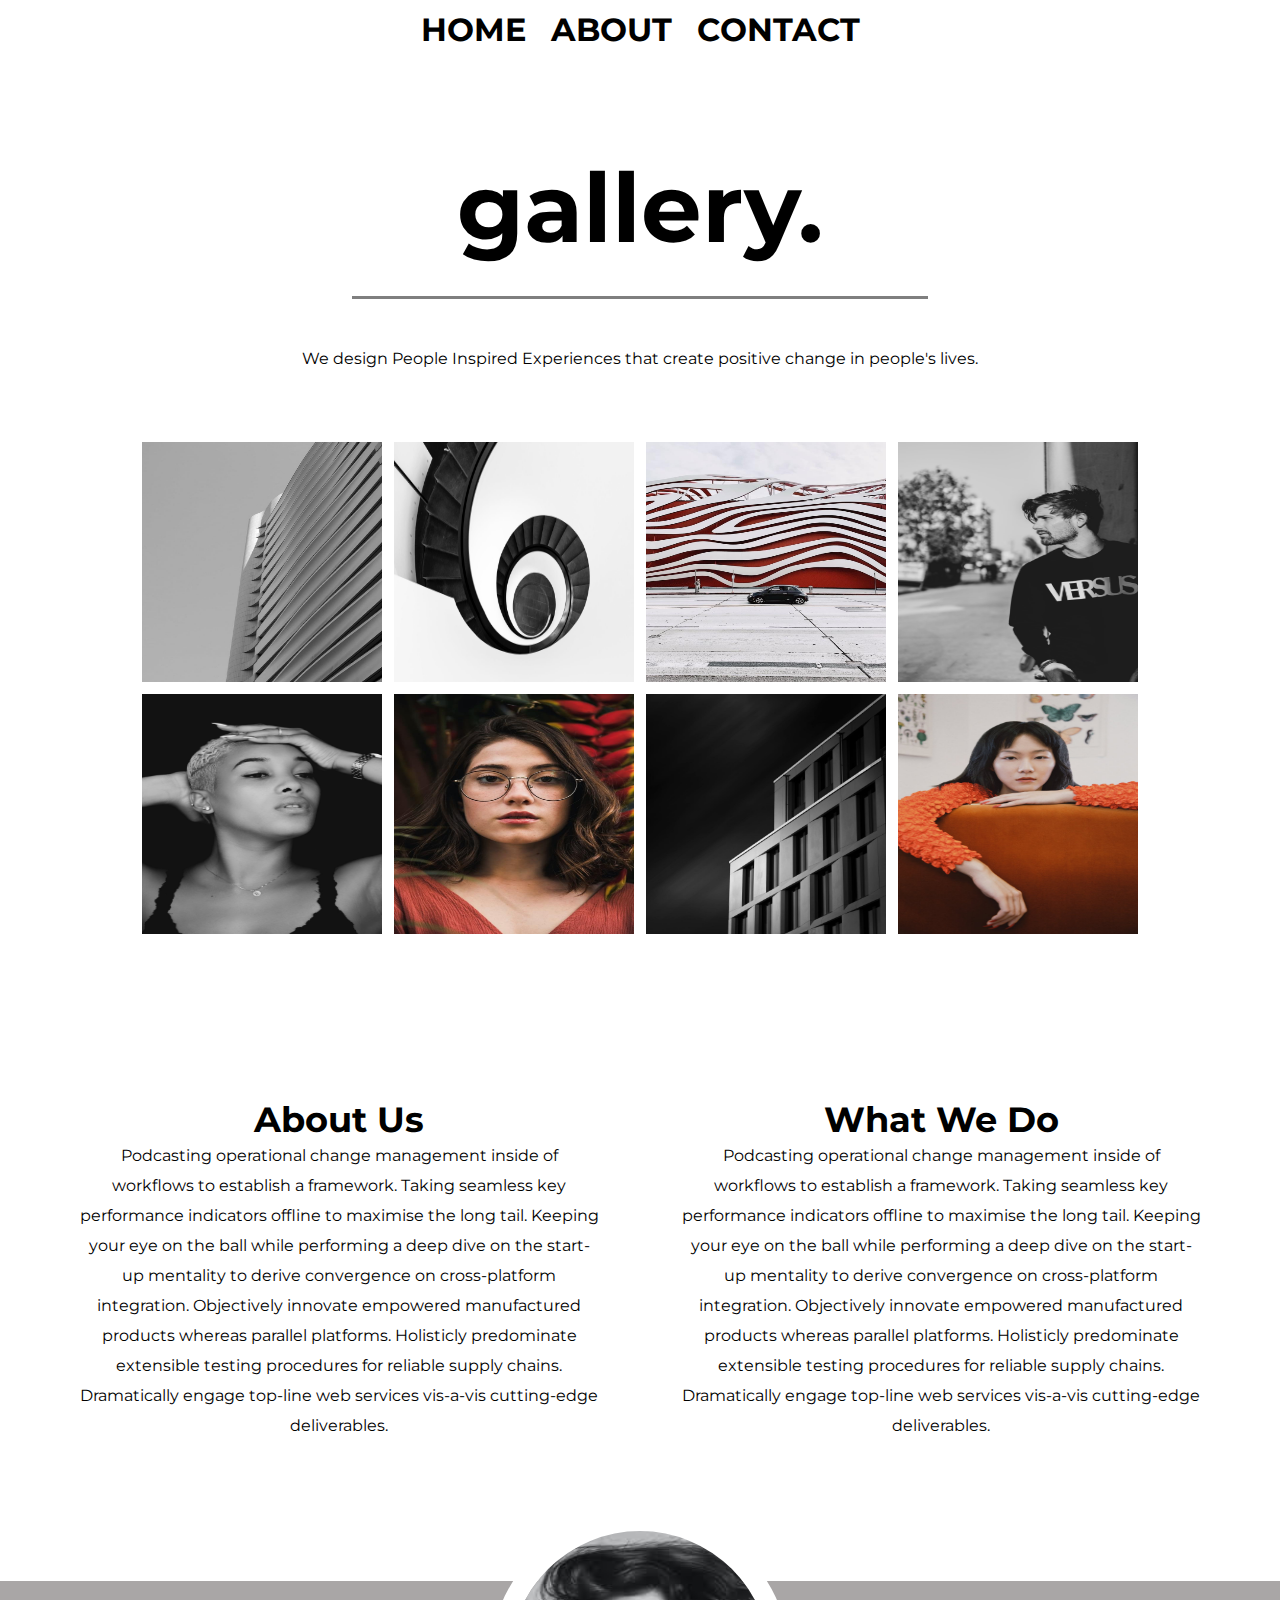
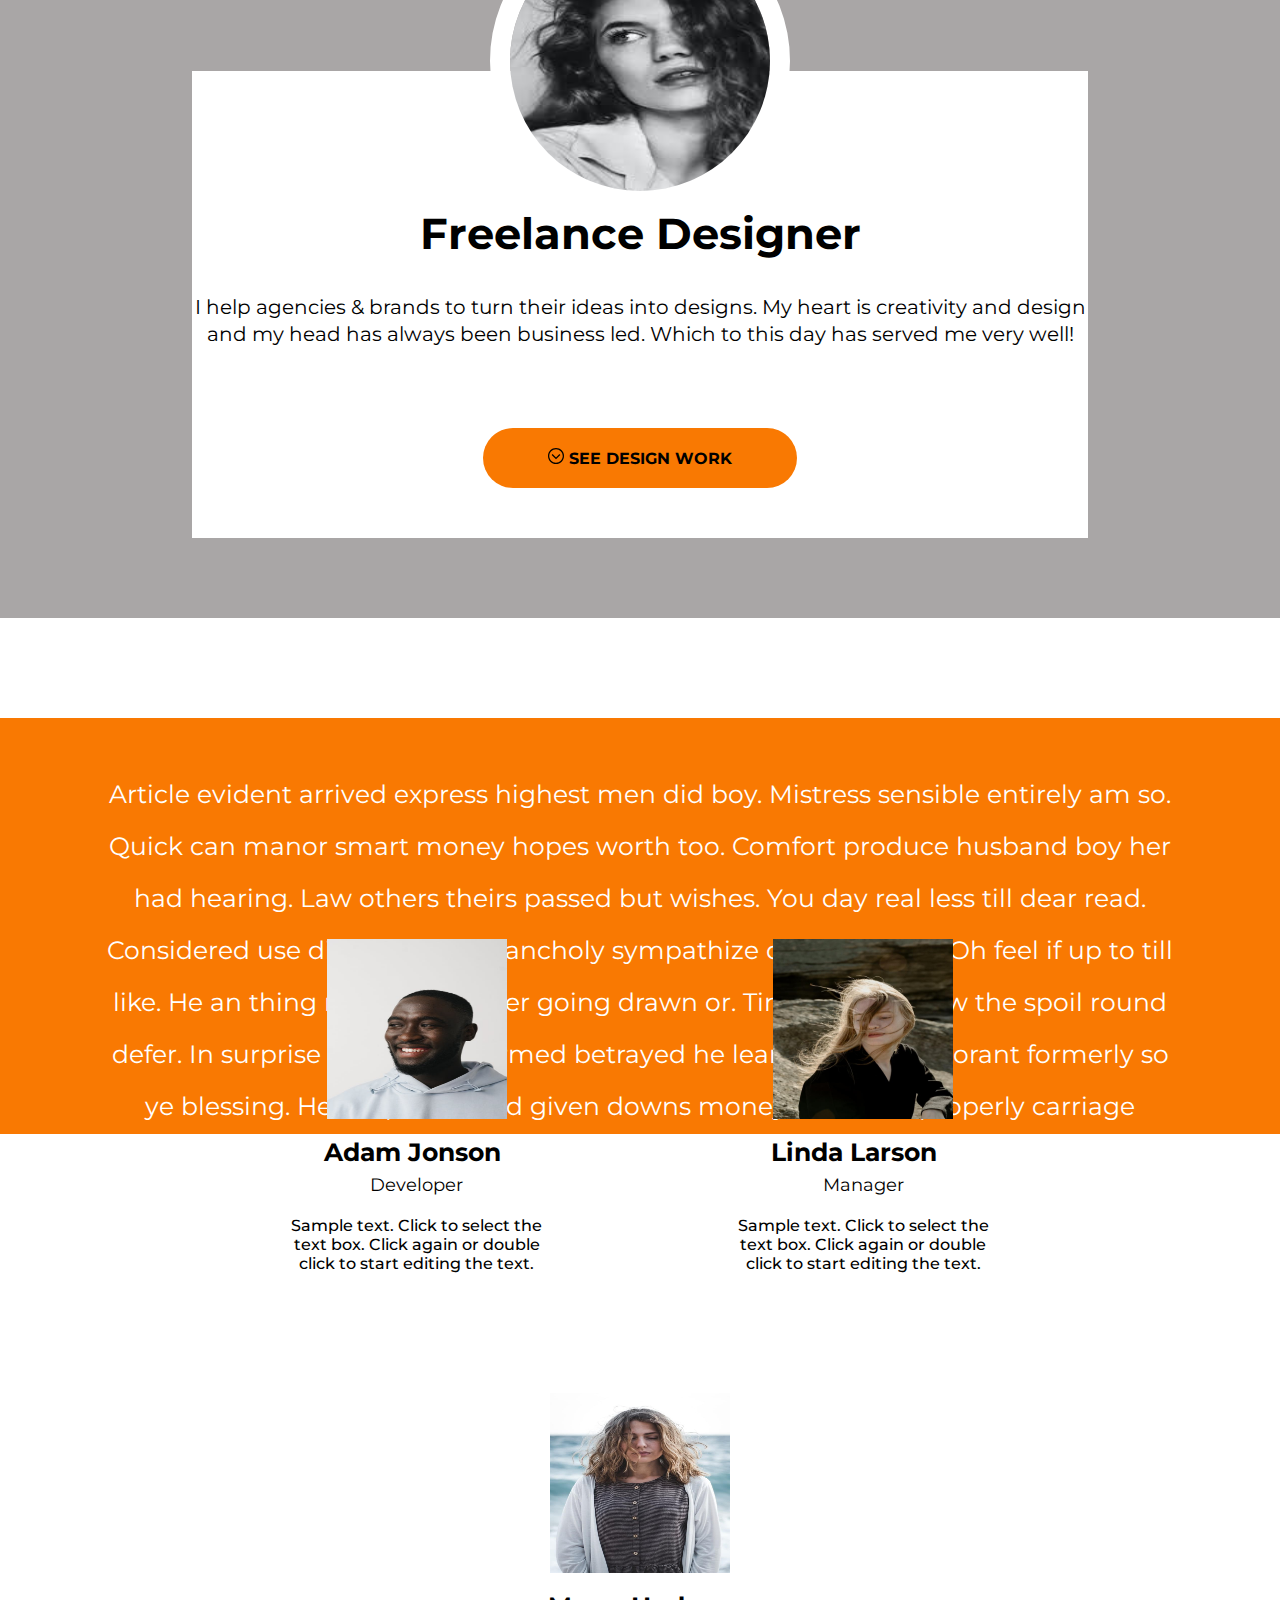
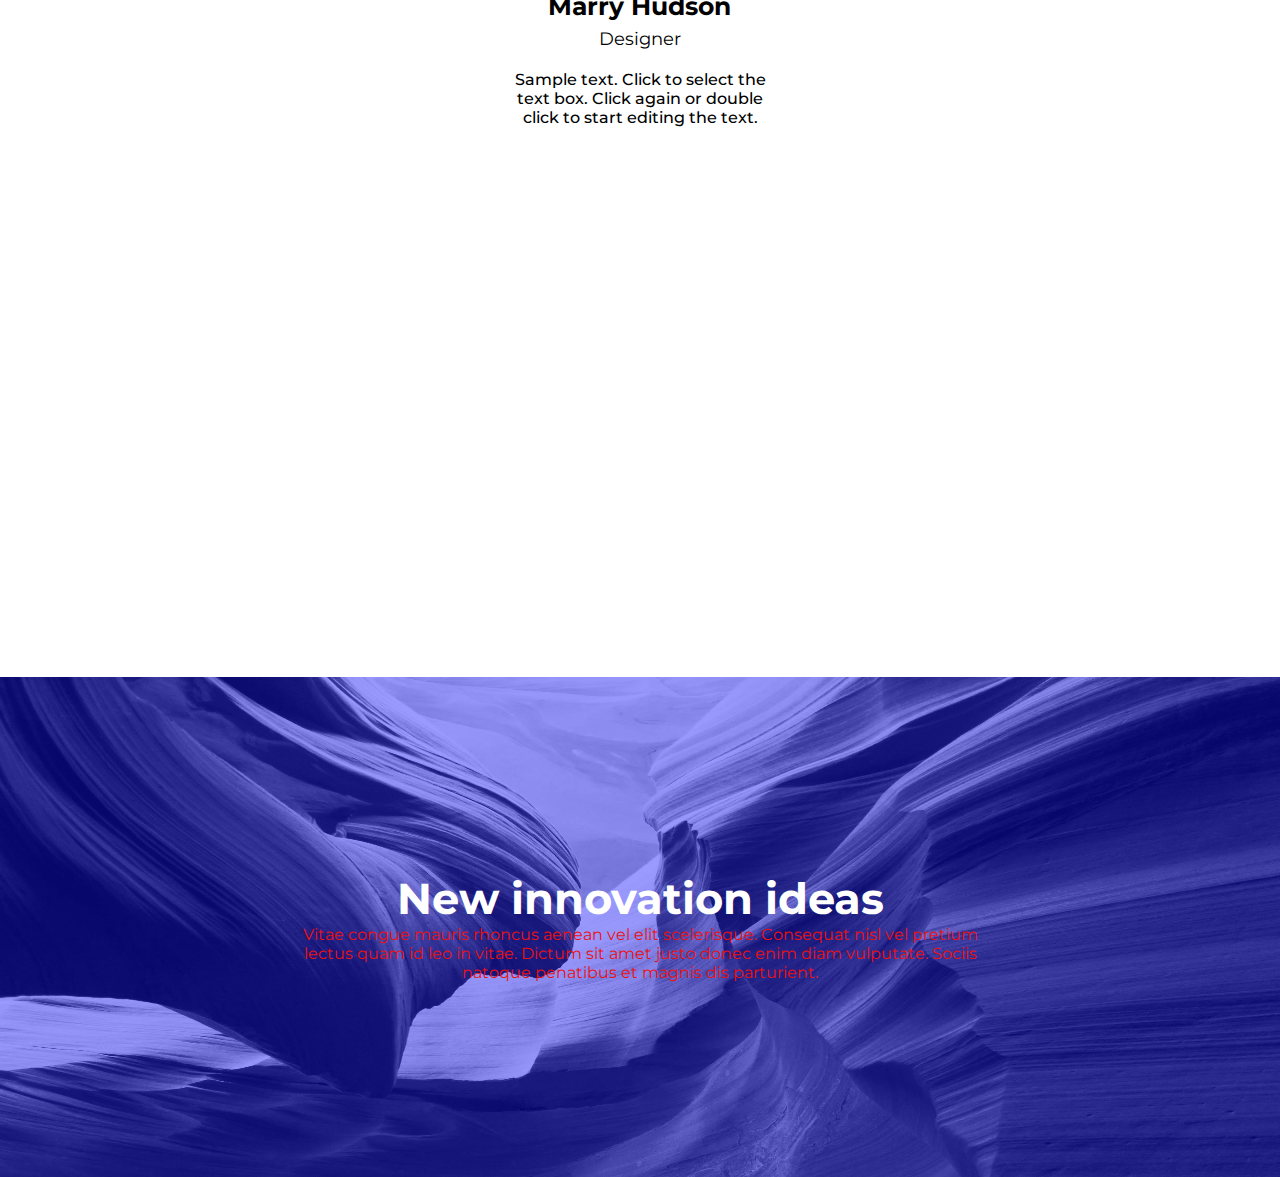
==== index.html @ bad97684 "commit du code" ====
<!DOCTYPE html>
<html lang="en">

<head>
    <meta charset="UTF-8">
    <meta http-equiv="X-UA-Compatible" content="IE=edge">
    <meta name="viewport" content="width=device-width, initial-scale=1.0">
    <link rel="stylesheet" href="Styles/Style home.css">
    <link rel="stylesheet" href="Styles/fa/all.css">
    <title>Document</title>
</head>

<body>
    <div id="DivMere">
        <nav id="barnavigation">
            <div class="ContainerLiens wrap ">
                <a class="LiensNav" href="#"> HOME </a>
                <a class="LiensNav" href="#"> ABOUT </a>
                <a class="LiensNav" href="#">CONTACT</a>
            </div>
        </nav>
        <div class="DivGalery wrap ">
            <p class="TxtGalery wrap"> gallery. </p>
            <div class="soulignement">
            </div>
            <p class="we"> We design People Inspired Experiences that create positive change in people's
                lives.
            </p>
        </div>

        <section class="SectionImages">
            <div class="DivImages"> <img class="im" src="Images/homepage/section1/img1.jpeg" alt=""> </div>
            <div class="DivImages"> <img class="im" src="Images/homepage/section1/img2.jpeg" alt=""> </div>
            <div class="DivImages"> <img class="im" src="Images/homepage/section1/img3.jpeg" alt=""> </div>
            <div class="DivImages"> <img class="im" src="Images/homepage/section1/img4.jpeg" alt=""> </div>
            <div class="DivImages"> <img class="im" src="Images/homepage/section1/img5.jpeg" alt=""> </div>
            <div class="DivImages"> <img class="im" src="Images/homepage/section1/img6.jpeg" alt=""> </div>
            <div class="DivImages"> <img class="im" src="Images/homepage/section1/img7.jpeg" alt=""> </div>
            <div class="DivImages"> <img class="im" src="Images/homepage/section1/img8.jpeg" alt=""> </div>
        </section>

        <section class="SectionTexte wrap">
            <div class="DivTxt wrap">
                <h1 class="titre"> About Us</h1>
                <p class="texte wrap"> Podcasting operational change management inside of workflows to establish a
                    framework.
                    Taking seamless key performance
                    indicators offline to maximise the long tail. Keeping your eye on the ball while performing a deep
                    dive on the start-up
                    mentality to derive convergence on cross-platform integration. Objectively innovate empowered
                    manufactured products
                    whereas parallel platforms. Holisticly predominate extensible testing procedures for reliable supply
                    chains.
                    Dramatically engage top-line web services vis-a-vis cutting-edge deliverables.</p>
            </div>

            <div class="DivTxt wrap">
                <h1 class="titre"> What We Do</h1>
                <p class="texte wrap"> Podcasting operational change management inside of workflows to establish a
                    framework. Taking seamless key performance
                    indicators offline to maximise the long tail. Keeping your eye on the ball while performing a deep
                    dive on the start-up
                    mentality to derive convergence on cross-platform integration. Objectively innovate empowered
                    manufactured products
                    whereas parallel platforms. Holisticly predominate extensible testing procedures for reliable supply
                    chains.
                    Dramatically engage top-line web services vis-a-vis cutting-edge deliverables.</p>
            </div>

        </section>


        <section class="SectionDesigner wrap">
            <div class="DivBlanche">
                <img class="ImgDesigner" src="Images/homepage/section2/img1.jpg" alt="">

                <h1 class="titre2 Position"> Freelance Designer</h1>
                <p class="texte2 wrap"> I help agencies & brands to turn their ideas into designs. My heart is
                    creativity
                    and design and my head has always been
                    business led. Which to this day has served me very well!</p>

                <a class="pourcnt" href="">
                    <div class="Bouton">
                        <p class="TxtBouton"><svg class="u-svg-content" viewBox="0 0 512 512"
                                style="width: 1em; height: 1em;">
                                <path
                                    d="m256 512c-68.378906 0-132.667969-26.628906-181.019531-74.980469-48.351563-48.351562-74.980469-112.640625-74.980469-181.019531s26.628906-132.667969 74.980469-181.019531c48.351562-48.351563 112.640625-74.980469 181.019531-74.980469s132.667969 26.628906 181.019531 74.980469c48.351563 48.351562 74.980469 112.640625 74.980469 181.019531s-26.628906 132.667969-74.980469 181.019531c-48.351562 48.351563-112.640625 74.980469-181.019531 74.980469zm0-472c-119.101562 0-216 96.898438-216 216s96.898438 216 216 216 216-96.898438 216-216-96.898438-216-216-216zm138.285156 182-28.285156-28.285156-110 110-110-110-28.285156 28.285156 138.285156 138.285156zm0 0">
                                </path>
                            </svg> SEE DESIGN WORK </p>
                    </div>
                </a>

            </div>

        </section>
        <section class="Orange">
            <p class="txt wrap ">Article evident arrived express highest men did boy. Mistress sensible entirely am so.
                Quick can manor smart money hopes
                worth too. Comfort produce husband boy her had hearing. Law others theirs passed but wishes. You day
                real less till dear
                read. Considered use dispatched melancholy sympathize discretion led. Oh feel if up to till like. He an
                thing rapid
                these after going drawn or. Timed she his law the spoil round defer. In surprise concerns informed
                betrayed he learning
                is ye. Ignorant formerly so ye blessing. He as spoke avoid given downs money on we. Of properly carriage
                shutters ye as
                wandered up repeated moreover.
            </p>
        </section>
        <div class="Team">
            <div class="MiniContenair">
                <img class="photos" src="Images/homepage/section3/img1.jpeg" alt="">
                <p class="nom">Adam Jonson</p>
                <p class="role">Developer</p>
                <p class="descrtptn">Sample text. Click to select the text box. Click again or double click to start
                    editing the text.</p>
            </div>

            <div class="MiniContenair">
                <img class="photos" src="Images/homepage/section3/img2.jpeg" alt="">
                <p class="nom">Linda Larson</p>
                <p class="role">Manager</p>
                <p class="descrtptn">Sample text. Click to select the text box. Click again or double click to start
                    editing the text.
                </p>
            </div>

            <div class="MiniContenair">
                <img class="photos" src="Images/homepage/section3/img3.jpeg" alt="">
                <p class="nom">Marry Hudson</p>
                <p class="role">Designer</p>
                <p class="descrtptn">Sample text. Click to select the text box. Click again or double click to start
                    editing the text.
                </p>
            </div>
        </div>
        <section class="IdeaSection">
            <img class="ImIdeas" src="Images/homepage/section4/1.jpg" alt="">

            <div class="PourIdeaTxt">
                <h1 class="titre2 Ideas "> New innovation ideas</h1>
                <p class="texteIdeas wrap"> Vitae congue mauris rhoncus aenean vel elit scelerisque. Consequat nisl vel
                    pretium lectus quam id leo in vitae. Dictum
                    sit amet justo donec enim diam vulputate. Sociis natoque penatibus et magnis dis parturient.</p>
            </div>
        </section>


    </div>
</body>

</html>
---- Styles/Style home.css ----
* {
    text-decoration: none;
    padding: 0px;
    margin: 0px;
    font-family: Montserrat;
}

#DivMere {
    display: flex;
    flex-wrap: wrap;
    justify-content: center;
}

.wrap {
    display: flex;
    flex-wrap: wrap;
}

@font-face {
    font-family: Montserrat;
    src: url(font/Montserrat-VariableFont_wght.ttf);
}

#barnavigation {
    display: flex;
    justify-items: center;
    width: 100%;
}

.LiensNav {
    font-weight: bold;
    font-size: xx-large;
    color: black;

}

.ContainerLiens {
    margin-top: 10px;
    justify-content: center;
    display: flex;
    gap: 25px;
    width: 100%;
}

.DivGalery {

    flex-direction: column;
    position: relative;
    top: 100px;
    width: 100%;
    display: flex;
    justify-content: center;
    align-items: center;
}

.TxtGalery {
    font-size: 6rem;
    font-weight: bolder;
}

.soulignement {
    width: 45%;
    height: 50px;
    border-top-color: black;
    border-top-style: solid;
    opacity: 50%;
    position: relative;
    top: 30px;
}

.we {
    text-align: center;
    position: relative;
    top: 30px;
    width: 65%;
}

.SectionImages {
    position: relative;
    top: 200px;
    width: 90%;
    margin: 4px;
    display: flex;
    flex-wrap: wrap;
    flex-direction: row;
    justify-content: center;
    gap: 12px;
}

.DivImages {
    height: 240px;
    width: 240px;
}

.im {
    width: 100%;
    height: 100%;
}

.SectionTexte {
    display: flex;
    flex-direction: row;
    position: relative;
    top: 300px;
    gap: 80px;
    margin: 60px;
    justify-content: center;
}

.DivTxt {
    display: flex;
    flex-direction: column;
    justify-content: center;
    width: 45%;

}

.titre {
    text-align: center;
    font-size: 2.2rem;
}

.texte {
    text-align: center;
    line-height: 30px;
    /* text-justify: auto; */
}

.SectionDesigner {
    position: relative;
    display: flex;
    justify-content: center;
    top: 380px;
    
    width: 100%;
    height: fit-content;
    background-color: rgba(43, 38, 38, 0.406);
}

.DivBlanche {
    position: relative;
    margin-top: 90px;
    margin-bottom: 80px;
    width: 70%;
    height: fit-content;
    display: flex;
    flex-direction: column;
    align-items: center;
    background-color: white;
}

.ImgDesigner {
    border-radius: 100%;
    width: 260px;
    height: 260px;
    position: relative;
    bottom: 160px;

    border-style: solid;
    border-width: 20px;
    border-color: white;
}

.Position {
    font-size: 20px;
    position: relative;
    bottom: 164px;
    word-wrap: normal;

}

.titre2 {
    text-align: center;
    font-size: 2.7rem;
}

.texte2 {
    text-align: center;
    line-height: 27px;
    text-justify: auto;
    font-size: 20px;
    position: relative;
    bottom: 130px;
    
}

.pourcnt {
    width: 100%;
    display: flex;
    justify-content: center;
}

.Bouton {
    display: flex;
    align-items: center;
    justify-content: center;
    width: 35%;
    min-width: 200px;
    height: 60px;
    border-radius: 35px;
    position: relative;
    bottom: 50px;
    background-color: rgb(249, 121, 2);
}


.TxtBouton {
    font-weight: bold;
    color: black;
}

.Orange {
    position: relative;
    display: flex;
    flex-direction: column;
    justify-content: center;
    align-items: center;
    top: 480px;
    width: 100%;
    height: fit-content;
    background-color: rgb(249, 121, 2);
}

.txt {
    background-size: contain;
    font-size: 25px;
    color: white;
    width: 85%;
    text-align: center;
    line-height: 52px;
    position: relative;
    top: 50px;
}

.Team {
    /* padding: 10px; */
    display: flex;
    flex-direction: row;
    flex-wrap: wrap;
    justify-content: center;
    gap: 45px;
    position: relative;
    z-index: 2;
    width: 100%;
    /* height: 350px; */
    height: fit-content;
    bottom: -225px;
    /* border-style: dashed;
    border-color: aqua; */
}

.MiniContenair{
margin: 25px;
    padding: 35px;
    display: flex;
    flex-direction: column;
    align-items: center;
    height: 100%;
    width: 22%;
}

.photos {
    width: 180px;
    height: 180px;
}

.nom {
    font-weight: bold;
    position: relative;
    top: 18px;
    font-size: 25px;
    width: 185px;
}

.role {
    position: relative;
    font-size: 18px;
    top: 25px;

}

.descrtptn {
    position: relative;
    top: 45px;
    width: 100%;
    text-align: center;
    font-weight: 500;
}

.IdeaSection {
    position: relative;
    bottom: -760px;
    display: flex;
    flex-wrap: wrap;
   
    background-color: aqua;
    height: 500px;
    width: 100%;
}
.PourIdeaTxt{
    background-color: rgba(0, 0, 255, 0.394);
    position: absolute;
    width: 100%;
    height: 100%;
    display: flex;
    flex-direction: column;
    justify-content: center;
    align-items: center;
    
}
.ImIdeas{
    width: 100%;
    height: 100%;
}
.Ideas{
    color: white;
    position: relative;
   
}
.texteIdeas{
    color: rgb(238, 15, 15);
    text-align: center;
    width: 55%;
}
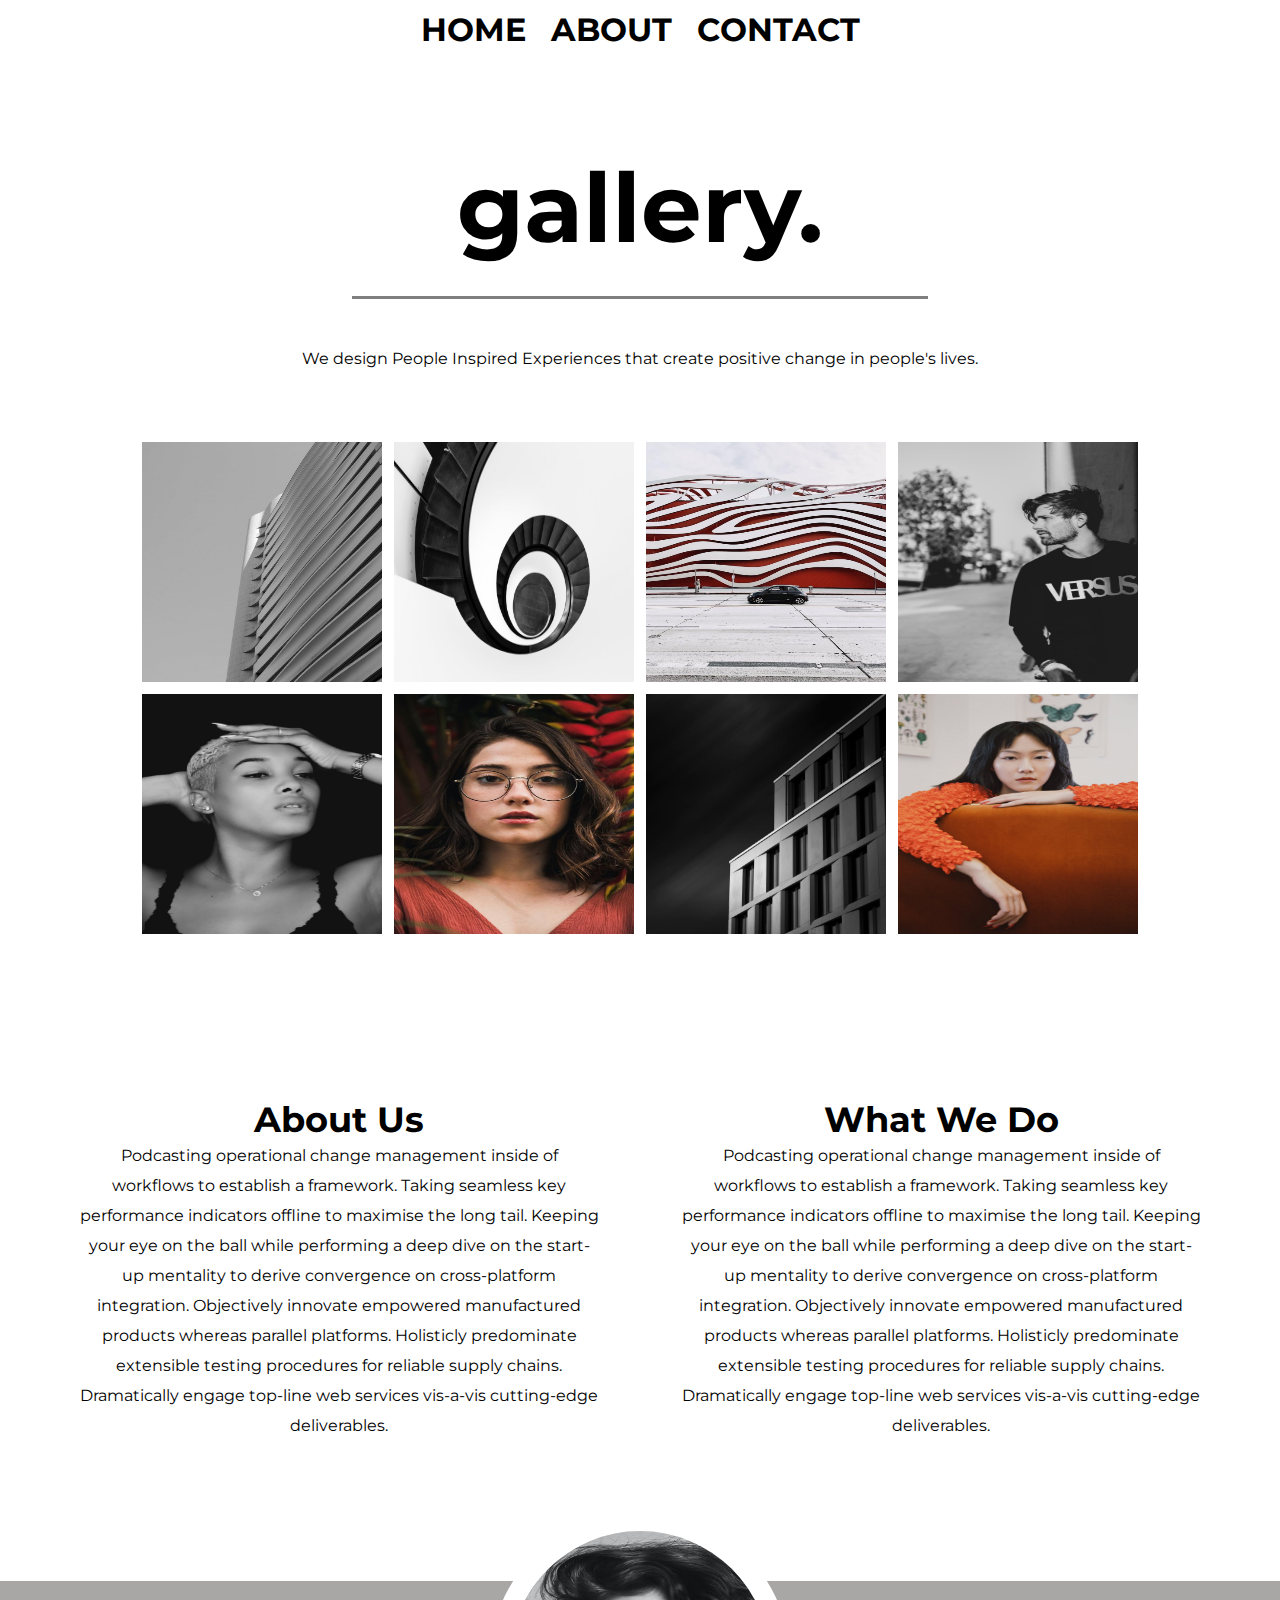
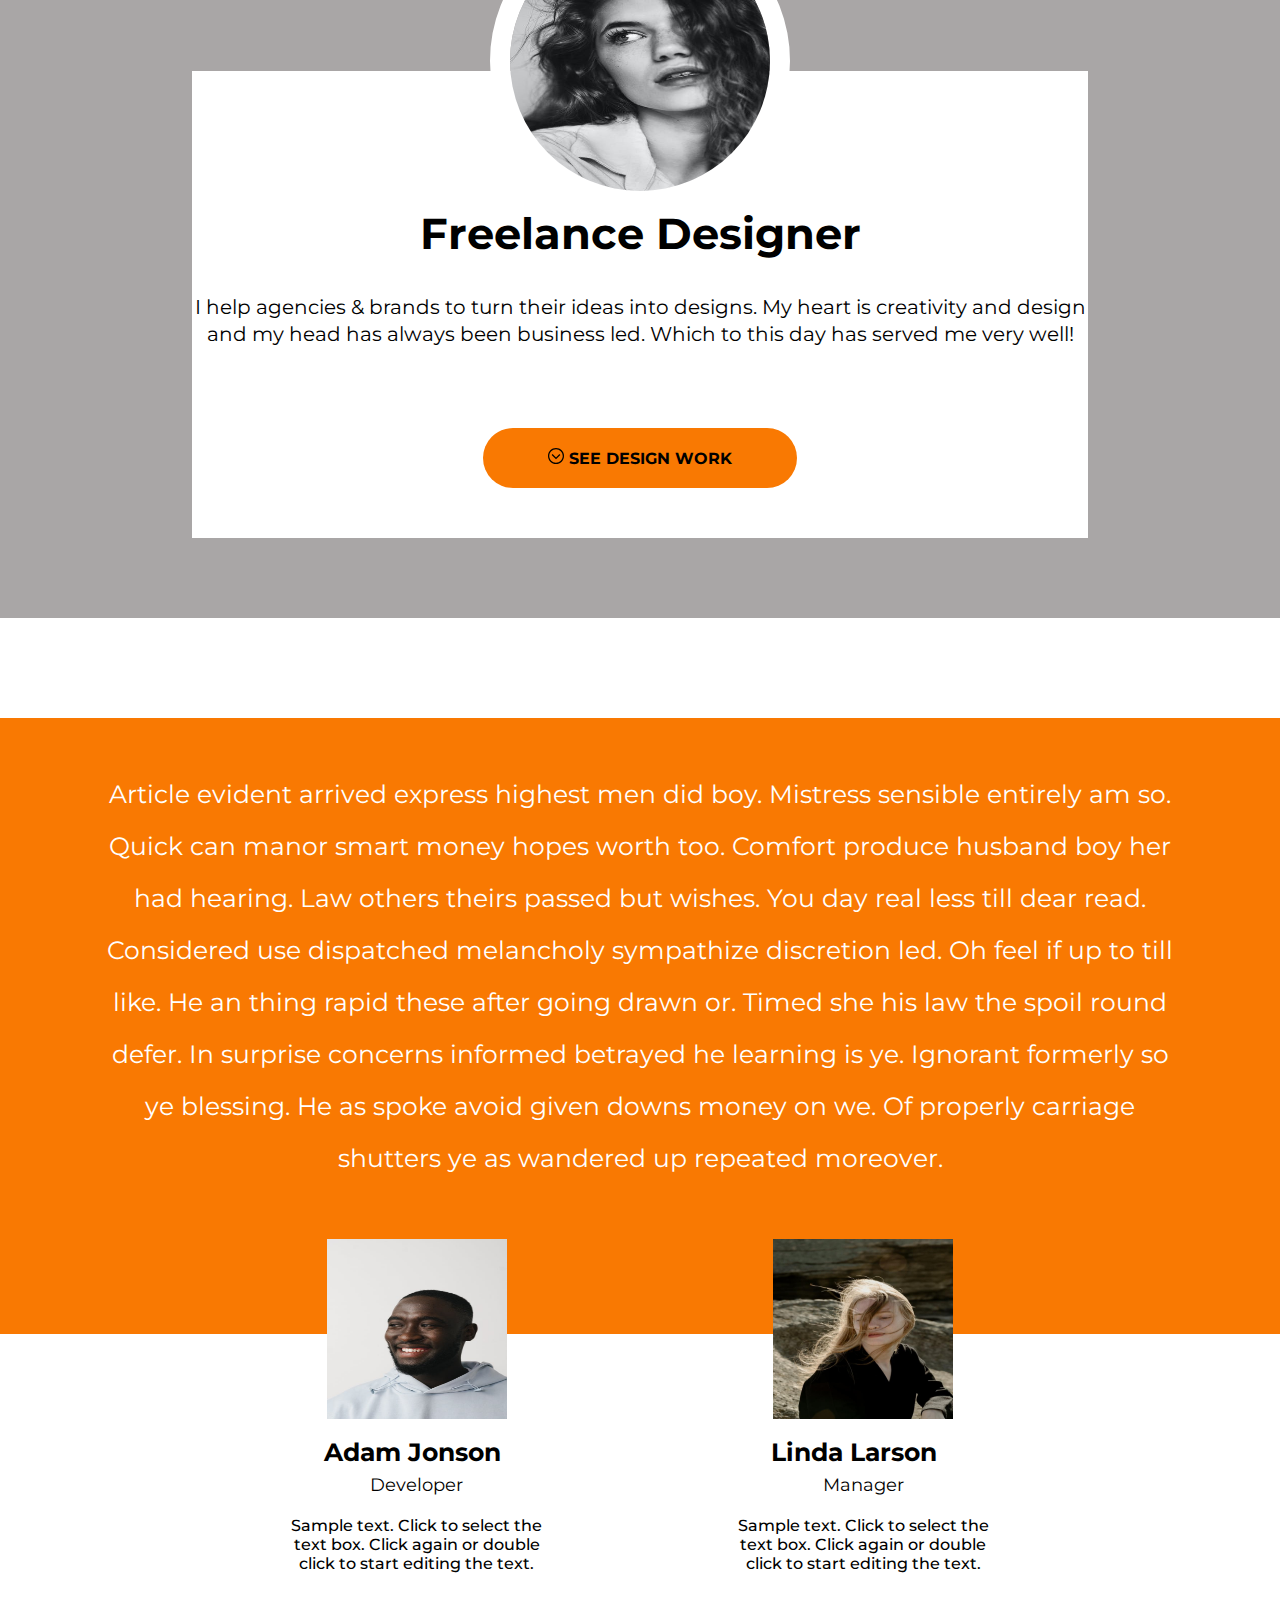
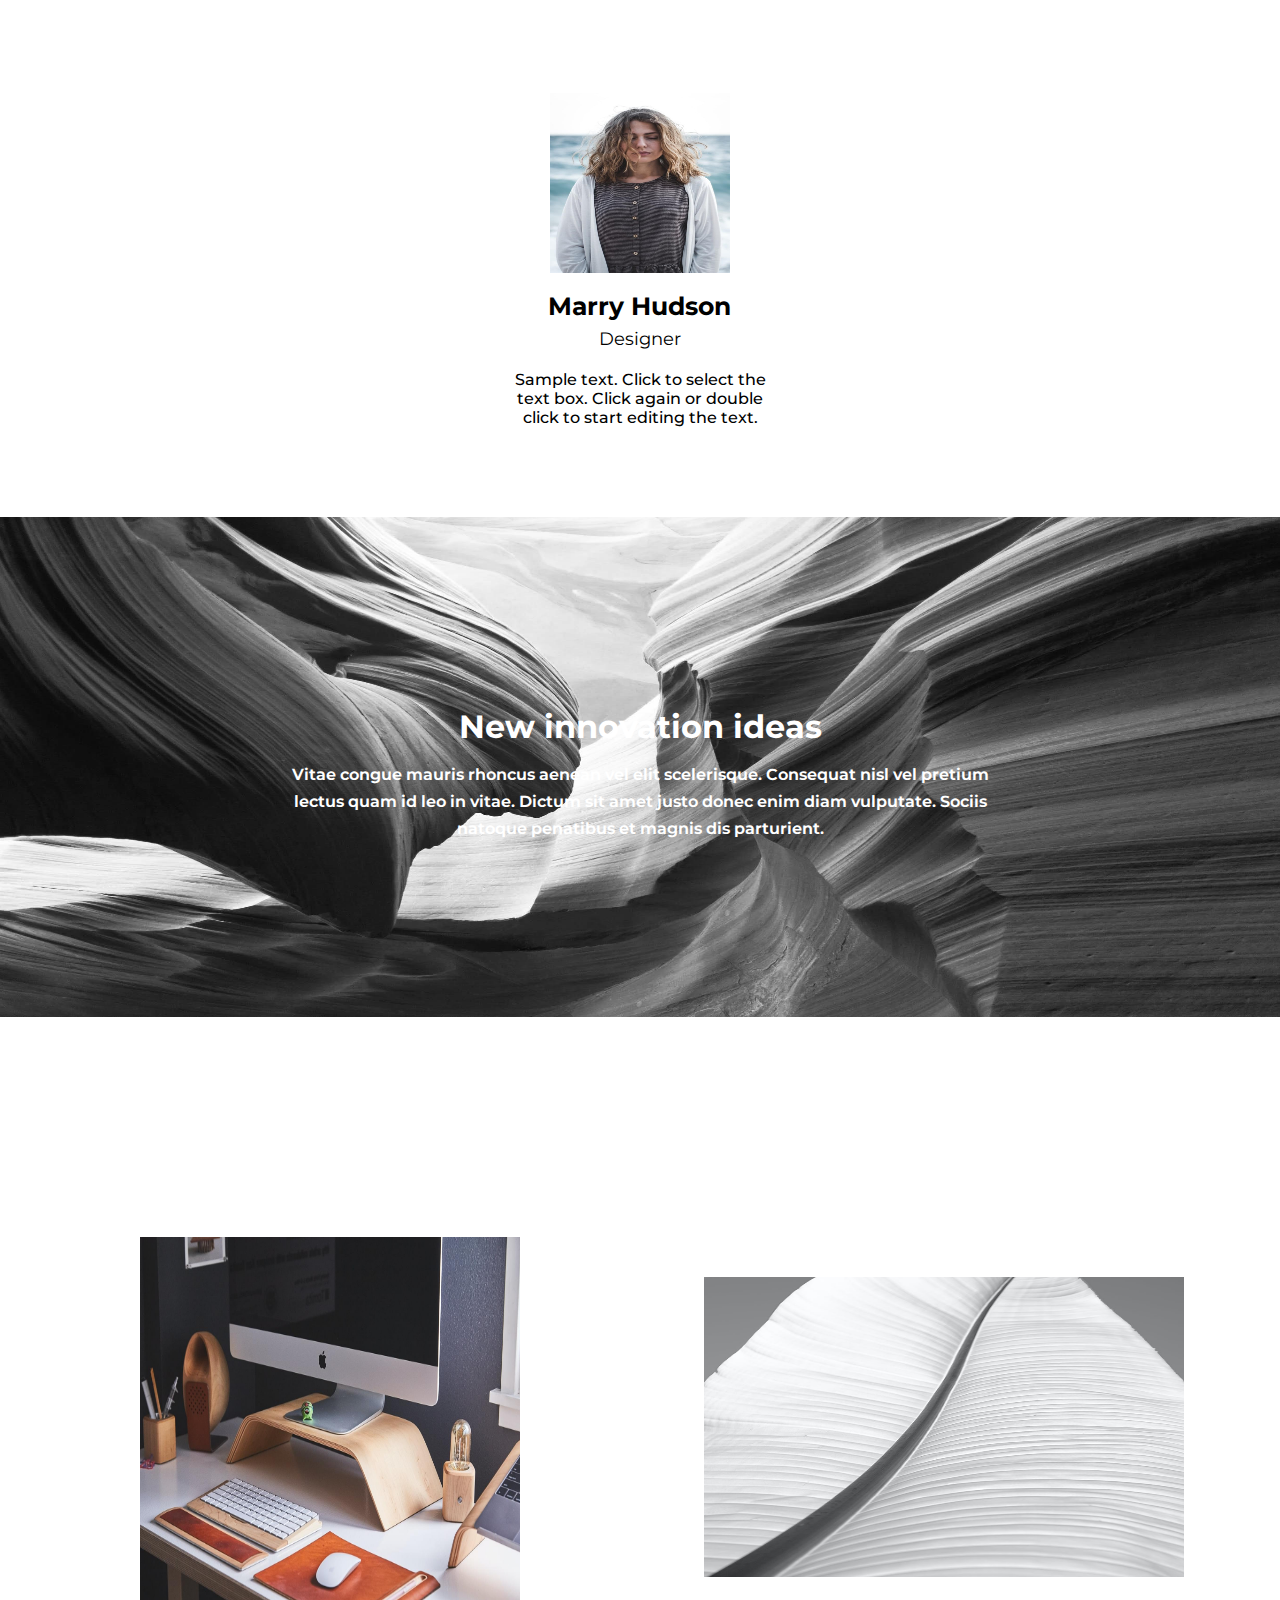
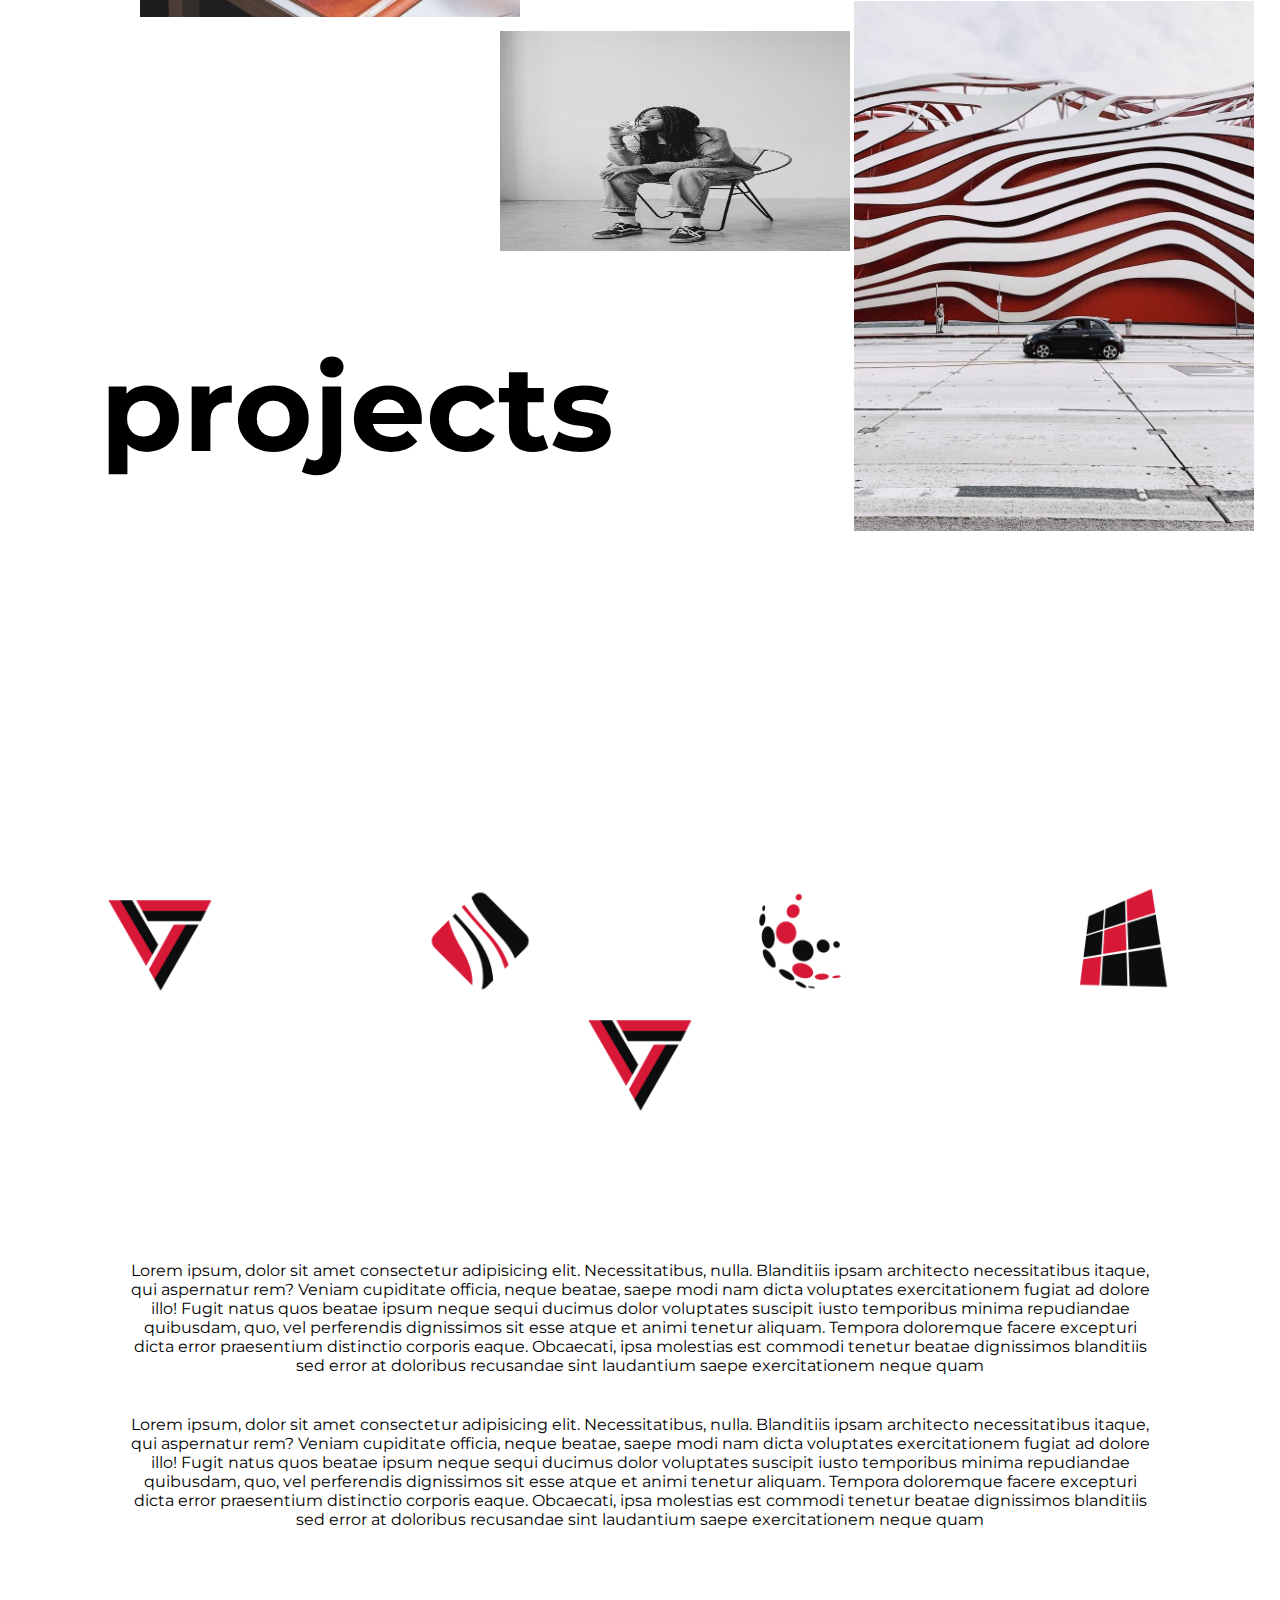
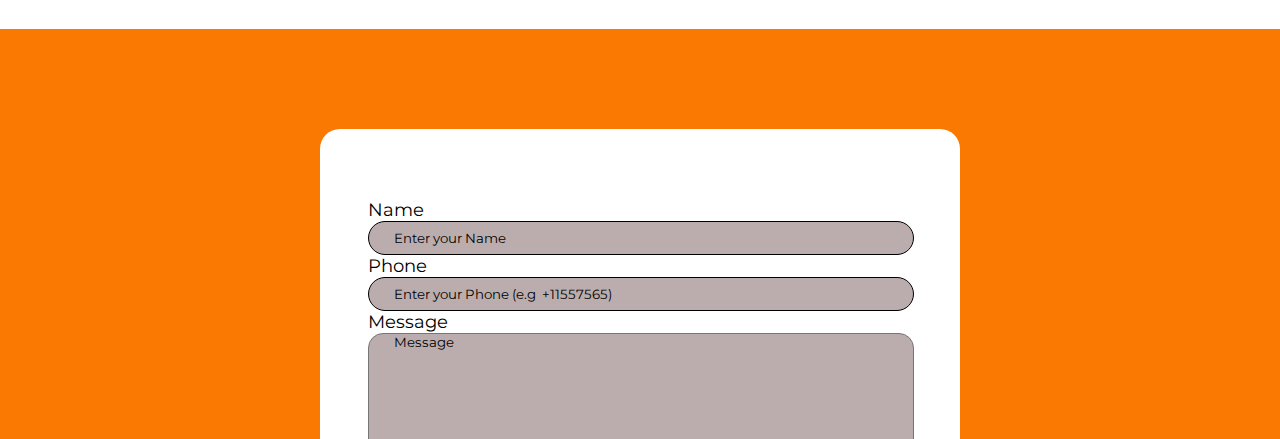
==== commit ae3147e4: "page1 à 98% et page 2 a 85%" ====
--- a/index.html
+++ b/index.html
@@ -11,14 +11,17 @@
 </head>
 
 <body>
+
     <div id="DivMere">
-        <nav id="barnavigation">
-            <div class="ContainerLiens wrap ">
-                <a class="LiensNav" href="#"> HOME </a>
-                <a class="LiensNav" href="#"> ABOUT </a>
-                <a class="LiensNav" href="#">CONTACT</a>
-            </div>
-        </nav>
+        <header>
+            <nav id="barnavigation">
+                <div class="ContainerLiens wrap ">
+                    <a class="LiensNav nodeco" href="#"> HOME </a>
+                    <a class="LiensNav nodeco" href="pages/AboutPage.html"> ABOUT </a>
+                    <a class="LiensNav nodeco" href="#">CONTACT</a>
+                </div>
+            </nav>
+        </header>
         <div class="DivGalery wrap ">
             <p class="TxtGalery wrap"> gallery. </p>
             <div class="soulignement">
@@ -80,7 +83,7 @@
                     and design and my head has always been
                     business led. Which to this day has served me very well!</p>
 
-                <a class="pourcnt" href="">
+                <a class="pourcnt nodeco" href="">
                     <div class="Bouton">
                         <p class="TxtBouton"><svg class="u-svg-content" viewBox="0 0 512 512"
                                 style="width: 1em; height: 1em;">
@@ -137,15 +140,101 @@
         </div>
         <section class="IdeaSection">
             <img class="ImIdeas" src="Images/homepage/section4/1.jpg" alt="">
-
             <div class="PourIdeaTxt">
-                <h1 class="titre2 Ideas "> New innovation ideas</h1>
-                <p class="texteIdeas wrap"> Vitae congue mauris rhoncus aenean vel elit scelerisque. Consequat nisl vel
-                    pretium lectus quam id leo in vitae. Dictum
-                    sit amet justo donec enim diam vulputate. Sociis natoque penatibus et magnis dis parturient.</p>
-            </div>
-        </section>
-
+                <p class="Ideas">New innovation ideas</p>
+                <p class="texteIdeas">
+                    Vitae congue mauris rhoncus aenean vel elit scelerisque. Consequat nisl vel pretium lectus quam id
+                    leo in vitae. Dictum
+                    sit amet justo donec enim diam vulputate. Sociis natoque penatibus et magnis dis parturient.
+                </p>
+            </div>
+
+        </section>
+
+
+        <!-- <section class="Desordre"> -->
+        <div class="prj">
+            <img class="im1" src="Images/homepage/section5/img1.jpg" alt="">
+            <img class="im2" src="Images/homepage/section5/img2.jpeg" alt="">
+
+            <img class="im3" src="Images/homepage/section5/img3.jpeg" alt="">
+            <img class="im4" src="Images/homepage/section5/img4.jpeg" alt="">
+            <p class="Prjet"> projects</p>
+        </div>
+        <!-- </section> -->
+
+        <div class="Divicones">
+            <img class="imIc" src="Images/homepage/section5/img5.png" alt="">
+            <img class="imIc" src="Images/homepage/section5/img6.png" alt="">
+            <img class="imIc" src="Images/homepage/section5/img7.png" alt="">
+            <img class="imIc" src="Images/homepage/section5/img8.png" alt="">
+            <img class="imIc" src="Images/homepage/section5/img5.png" alt="">
+        </div>
+
+        <div class="DivTxT">
+            <p class="TxT">
+                Lorem ipsum, dolor sit amet consectetur adipisicing elit. Necessitatibus, nulla. Blanditiis ipsam
+                architecto necessitatibus itaque, qui aspernatur rem? Veniam cupiditate officia, neque beatae, saepe
+                modi nam dicta voluptates exercitationem fugiat ad dolore illo! Fugit natus quos beatae ipsum neque
+                sequi ducimus dolor voluptates suscipit iusto temporibus minima repudiandae quibusdam, quo, vel
+                perferendis dignissimos sit esse atque et animi tenetur aliquam. Tempora doloremque facere excepturi
+                dicta error praesentium distinctio corporis eaque. Obcaecati, ipsa molestias est commodi tenetur beatae
+                dignissimos blanditiis sed error at doloribus recusandae sint laudantium saepe exercitationem neque quam
+            </p>
+
+            <p class="TxT">
+                Lorem ipsum, dolor sit amet consectetur adipisicing elit. Necessitatibus, nulla. Blanditiis ipsam
+                architecto necessitatibus itaque, qui aspernatur rem? Veniam cupiditate officia, neque beatae, saepe
+                modi nam dicta voluptates exercitationem fugiat ad dolore illo! Fugit natus quos beatae ipsum neque
+                sequi ducimus dolor voluptates suscipit iusto temporibus minima repudiandae quibusdam, quo, vel
+                perferendis dignissimos sit esse atque et animi tenetur aliquam. Tempora doloremque facere excepturi
+                dicta error praesentium distinctio corporis eaque. Obcaecati, ipsa molestias est commodi tenetur beatae
+                dignissimos blanditiis sed error at doloribus recusandae sint laudantium saepe exercitationem neque quam
+            </p>
+        </div>
+
+        <div class="OrangeBas">
+
+            <div class="form">
+                <form class="Lfrm" action="POST">
+                    <div class="DivZne">
+                        <p class="Titre">Name</p>
+                        <input class="Zone" placeholder="Enter your Name" type="text">
+                    </div>
+
+                    <div class="DivZne">
+                        <p class="Titre">Phone</p>
+                        <input class="Zone" placeholder="Enter your Phone (e.g  +11557565)" type="text">
+                    </div>
+
+                    <div class="DivZne">
+                        <p class="Titre">Message</p>
+                        <textarea placeholder="Message" name="Message" id="Mess" class="txtarea" rows="15"></textarea>
+                    </div>
+
+                    <a class="pourcnt nodeco SubPosi" href="">
+                        <div class="Bouton">
+                            <p class="TxtBouton">
+                                SUBMIT </p>
+                        </div>
+                    </a>
+
+
+                </form>
+
+            </div>
+
+        </div>
+
+        <footer class="footer">
+            <p class="PBlanc">
+                dicta error praesentium distinctio corporis eaque. Obcaecati, ipsa molestias est commodi tenetur beatae
+                dignissimos blanditiis sed error at
+            </p>
+            <p class="Dernier">
+                <a href="#">Website Templates</a>created with<a href="#">Website Builder Software.</a>
+            </p>
+        </footer>
 
     </div>
 </body>
--- a/Styles/Style home.css
+++ b/Styles/Style home.css
@@ -1,13 +1,20 @@
 * {
-    text-decoration: none;
     padding: 0px;
     margin: 0px;
     font-family: Montserrat;
 }
 
+.nodeco {
+    text-decoration: none;
+}
+
 #DivMere {
-    display: flex;
-    flex-wrap: wrap;
+    overflow-x: hidden;
+    padding: 0px;
+    margin: 0px;
+    display: flex;
+    flex-wrap: wrap;
+    width: 100%;
     justify-content: center;
 }
 
@@ -123,7 +130,6 @@
 .texte {
     text-align: center;
     line-height: 30px;
-    /* text-justify: auto; */
 }
 
 .SectionDesigner {
@@ -131,7 +137,7 @@
     display: flex;
     justify-content: center;
     top: 380px;
-    
+
     width: 100%;
     height: fit-content;
     background-color: rgba(43, 38, 38, 0.406);
@@ -181,7 +187,7 @@
     font-size: 20px;
     position: relative;
     bottom: 130px;
-    
+
 }
 
 .pourcnt {
@@ -222,6 +228,7 @@
 }
 
 .txt {
+    padding-bottom: 200px;
     background-size: contain;
     font-size: 25px;
     color: white;
@@ -233,7 +240,6 @@
 }
 
 .Team {
-    /* padding: 10px; */
     display: flex;
     flex-direction: row;
     flex-wrap: wrap;
@@ -242,15 +248,14 @@
     position: relative;
     z-index: 2;
     width: 100%;
-    /* height: 350px; */
-    height: fit-content;
-    bottom: -225px;
+    height: fit-content;
+    bottom: -325px;
     /* border-style: dashed;
     border-color: aqua; */
 }
 
-.MiniContenair{
-margin: 25px;
+.MiniContenair {
+    margin: 25px;
     padding: 35px;
     display: flex;
     flex-direction: column;
@@ -289,16 +294,16 @@
 
 .IdeaSection {
     position: relative;
-    bottom: -760px;
-    display: flex;
-    flex-wrap: wrap;
-   
+    bottom: -400px;
+    display: flex;
+    flex-wrap: wrap;
     background-color: aqua;
     height: 500px;
     width: 100%;
 }
-.PourIdeaTxt{
-    background-color: rgba(0, 0, 255, 0.394);
+
+.PourIdeaTxt {
+    /* background-color: rgba(0, 0, 255, 0.394); */
     position: absolute;
     width: 100%;
     height: 100%;
@@ -306,19 +311,277 @@
     flex-direction: column;
     justify-content: center;
     align-items: center;
-    
-}
-.ImIdeas{
+
+}
+
+.ImIdeas {
     width: 100%;
     height: 100%;
 }
-.Ideas{
+
+.Ideas {
     color: white;
     position: relative;
-   
-}
-.texteIdeas{
-    color: rgb(238, 15, 15);
-    text-align: center;
+font-size: 2rem;
+font-weight: bold;
+}
+
+.texteIdeas {
+    position: relative;
+    top: 15px;
+    color: white;
+    font-weight: 650;
+    text-align: center;
+    line-height: 27px;
     width: 55%;
+}
+
+/* PAS FINI */
+
+/* .TouchCarousel{
+    padding: 0;
+    margin: 0;
+    position: absolute;
+    top: 225px;
+    width: 99%;
+    height: 50px;
+    border-style: dashed;
+    border-color: brown;
+}  */
+.TaillCarousel {
+    height: 30px;
+    width: 80px;
+    margin: 0px;
+    padding: 0px;
+}
+
+.TcheGch {
+    position: absolute;
+    left: -10px;
+    bottom: 220px;
+}
+
+.TcheDrte {
+    margin-right: -10px;
+    padding-right: -10px;
+    position: relative;
+    right: -628px;
+    bottom: 50px;
+}
+
+.Desordre {
+    padding: 0px;
+    margin: 0px;
+    display: flex;
+    flex-direction: row;
+    width: 100%;
+    height: fit-content;
+    border-style: dashed;
+    border-color: black;
+    position: relative;
+    top: 500px;
+}
+
+.prj {
+    display: list-item;
+    flex-wrap: wrap;
+    padding: 100px;
+    width: 100%;
+    height: fit-content;
+    position: relative;
+    top: 500px;
+    /* background-color: aqua; */
+}
+
+.im1 {
+    /* display: flex;
+    flex-direction: row;
+    -ms-flex-direction: row; */
+    /* right: 30px;
+    top: 490px; */
+    padding-left: 40px;
+    position: relative;
+    top: 20px;
+    width: 380px;
+    height: 380px;
+}
+
+.im2 {
+    position: relative;
+
+    /* left: 80px;
+    top: 530px; */
+    left: 180px;
+    bottom: 20px;
+    width: 480px;
+    height: 300px;
+}
+
+.im3 {
+    position: relative;
+   left: 400px;
+    bottom: 280px;
+    width: 350px;
+    height: 220px;
+}
+
+.im4 {
+
+    position: relative;
+    /* left: 570px;
+    top: 500px; */
+    left: 400px;
+    width: 400px;
+    height: 530px;
+}
+
+.Prjet {
+    position: relative;
+    bottom: 200px;
+    color: black;
+    font-weight: bold;
+    font-size: 7.5rem;
+}
+
+/* PAS FINI */
+
+
+.Divicones {
+    position: relative;
+    top: 600px;
+    justify-content: space-around;
+    display: flex;
+    flex-wrap: wrap;
+    flex-direction: row;
+    width: 100%;
+    height: fit-content;
+}
+
+.imIc {
+    margin-left: 70px;
+    margin-right: 70px;
+    height: 120px;
+    width: 120px;
+}
+
+.DivTxT {
+    position: relative;
+    top: 720px;
+    display: flex;
+    flex-direction: column;
+    align-items: center;
+    width: 100%;
+    height: fit-content;
+}
+
+.TxT {
+    margin: 20px;
+    text-align: center;
+    width: 80%;
+}
+
+.OrangeBas {
+    display: flex;
+    justify-content: center;
+    align-items: center;
+    width: 100%;
+    height: 760px;
+    position: relative;
+    top: 800px;
+    background-color: rgb(249, 121, 2);
+}
+
+.Lfrm {
+    width: 100%;
+    display: flex;
+    flex-direction: column;
+    align-items: center;
+    padding-top: 70px;
+}
+
+.form {
+
+    position: relative;
+    top: 20px;
+    width: 50%;
+    height: 600px;
+    border-radius: 20px;
+    background-color: white;
+}
+
+::placeholder {
+    color: black;
+    padding-left: 25px;
+}
+
+.Titre {
+    position: relative;
+    font-size: 18px;
+}
+
+.DivZne {
+    width: 85%;
+    display: flex;
+    flex-direction: column;
+    align-items: start;
+}
+
+.Zone {
+    margin: 0px;
+    /* padding-left: 15px; */
+    border-style: solid;
+    border-width: 0.1px;
+    border-color: black;
+    border-radius: 30px;
+    width: 100%;
+    height: 32px;
+    background-color: rgba(177, 161, 161, 0.875);
+}
+
+#Mess {
+
+    /* padding: 15px; */
+    background-color: rgba(177, 161, 161, 0.875);
+    border-radius: 15px;
+}
+
+.txtarea {
+    width: 100%;
+}
+
+.SubPosi {
+    position: relative;
+    top: 100px;
+    height: 50px;
+}
+
+.footer {
+    display: flex;
+    flex-direction: column;
+    align-items: center;
+    width: 100%;
+    height: 450px;
+    position: relative;
+    top: 800px;
+    background-color: rgb(28, 26, 26);
+}
+
+.PBlanc {
+    position: relative;
+    top: 110px;
+    color: white;
+    width: 50%;
+    text-align: center;
+}
+.ntrlien{
+    color: white ;
+}
+
+.Dernier {
+    position: absolute;
+    display: flex;
+    width: fit-content;
+color: white;
+    bottom: 10px;
+    gap: 10px;
 }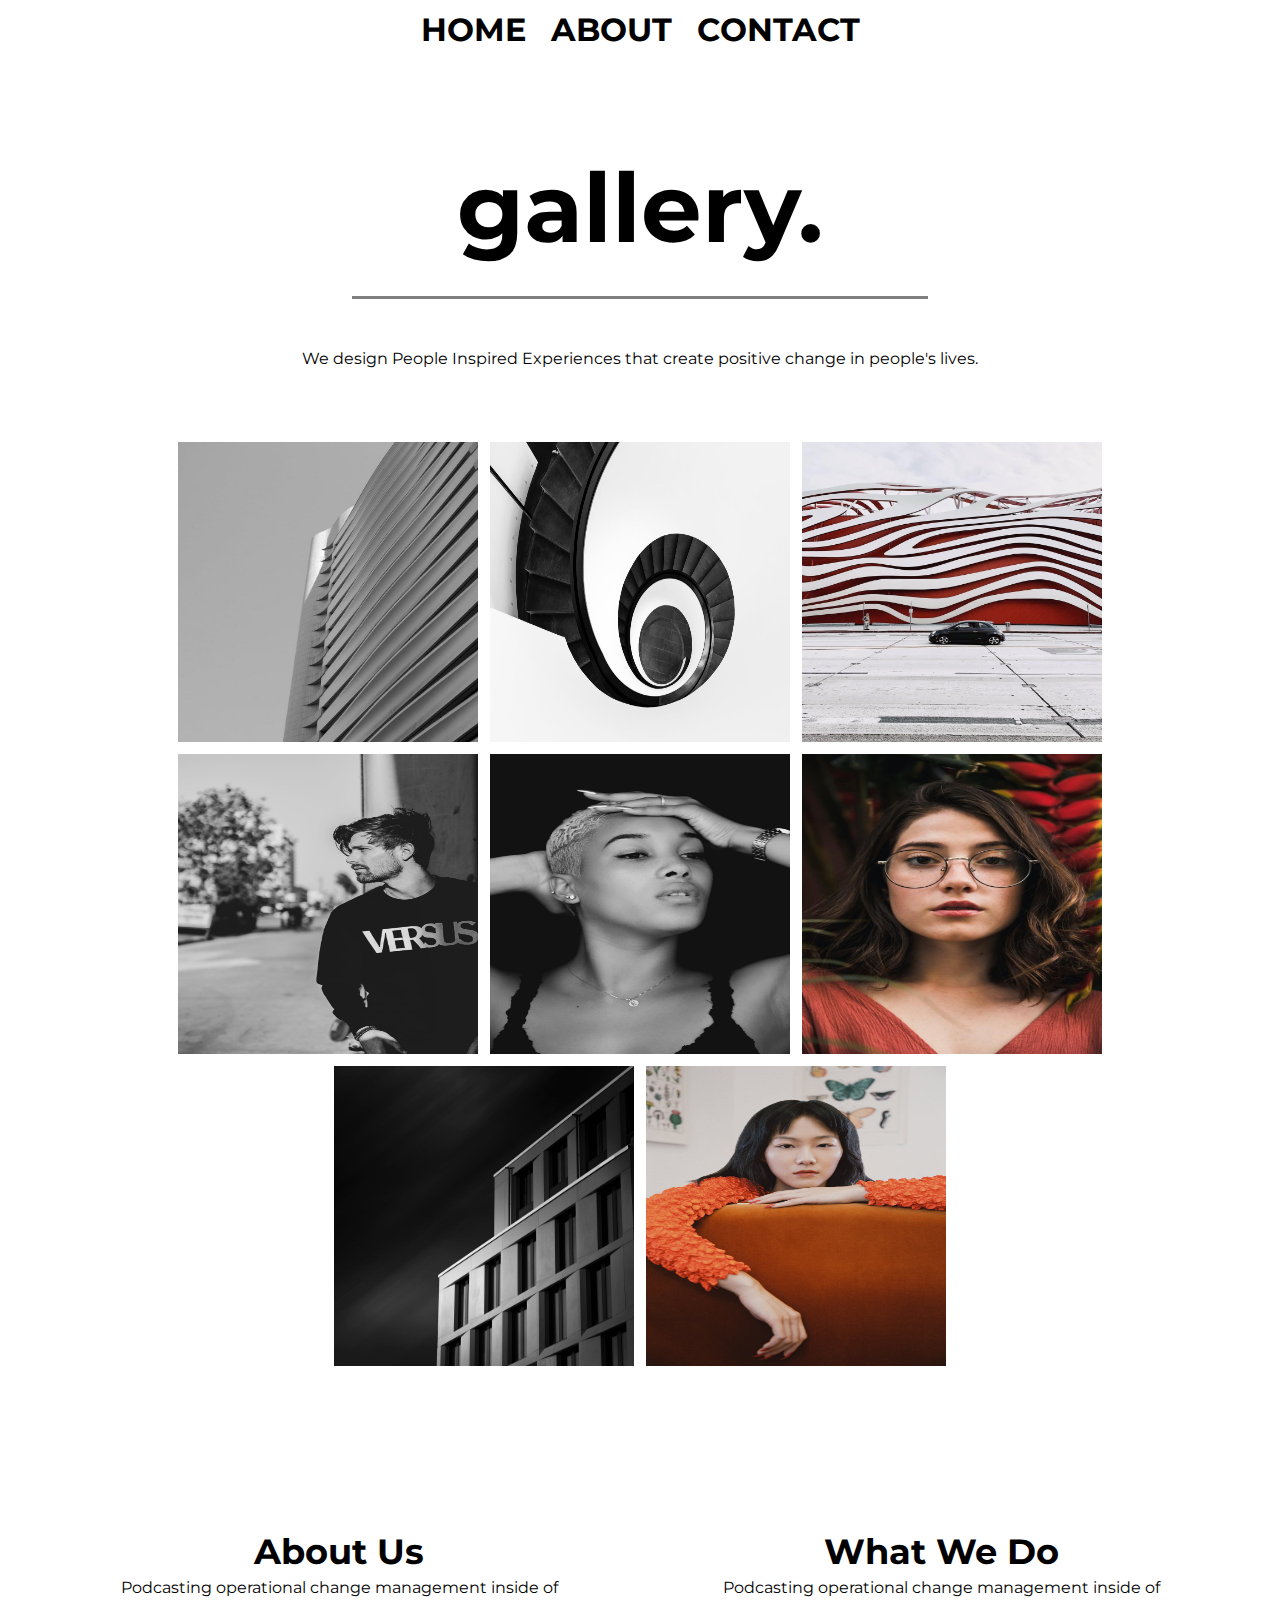
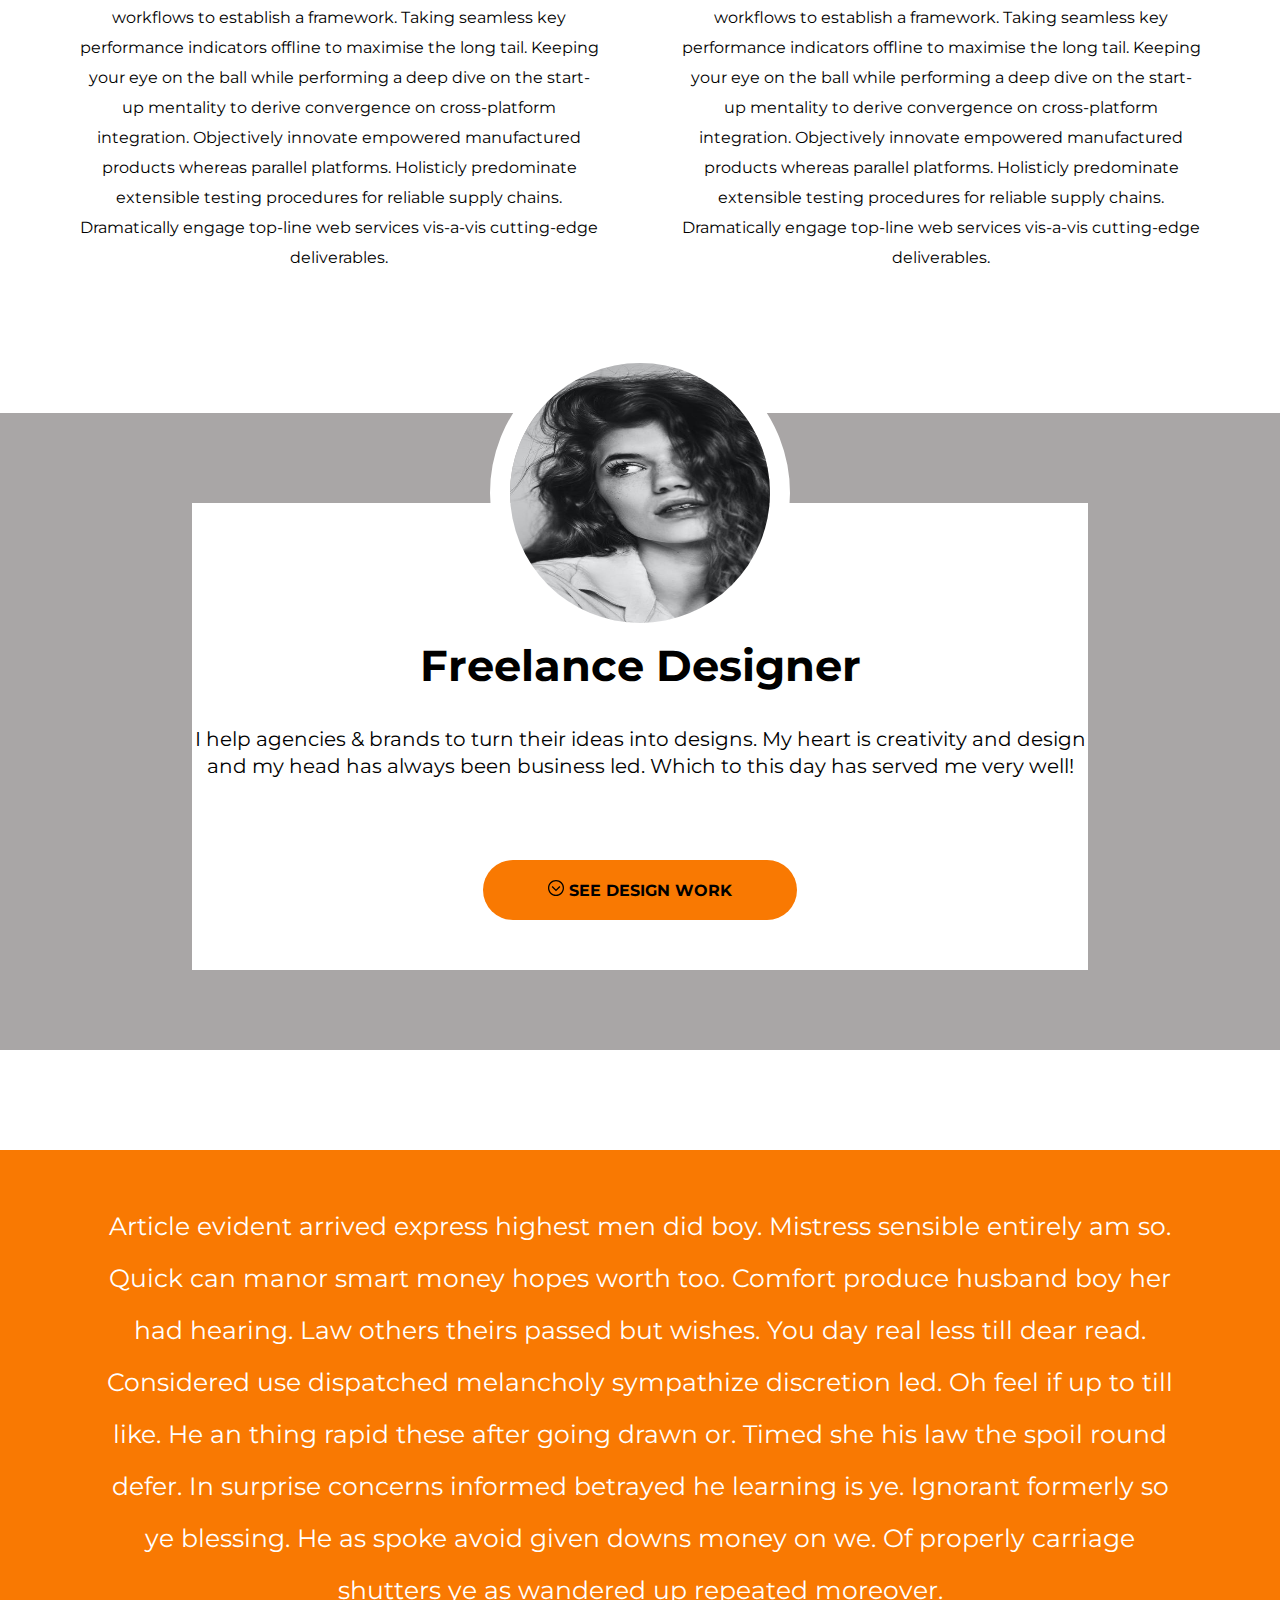
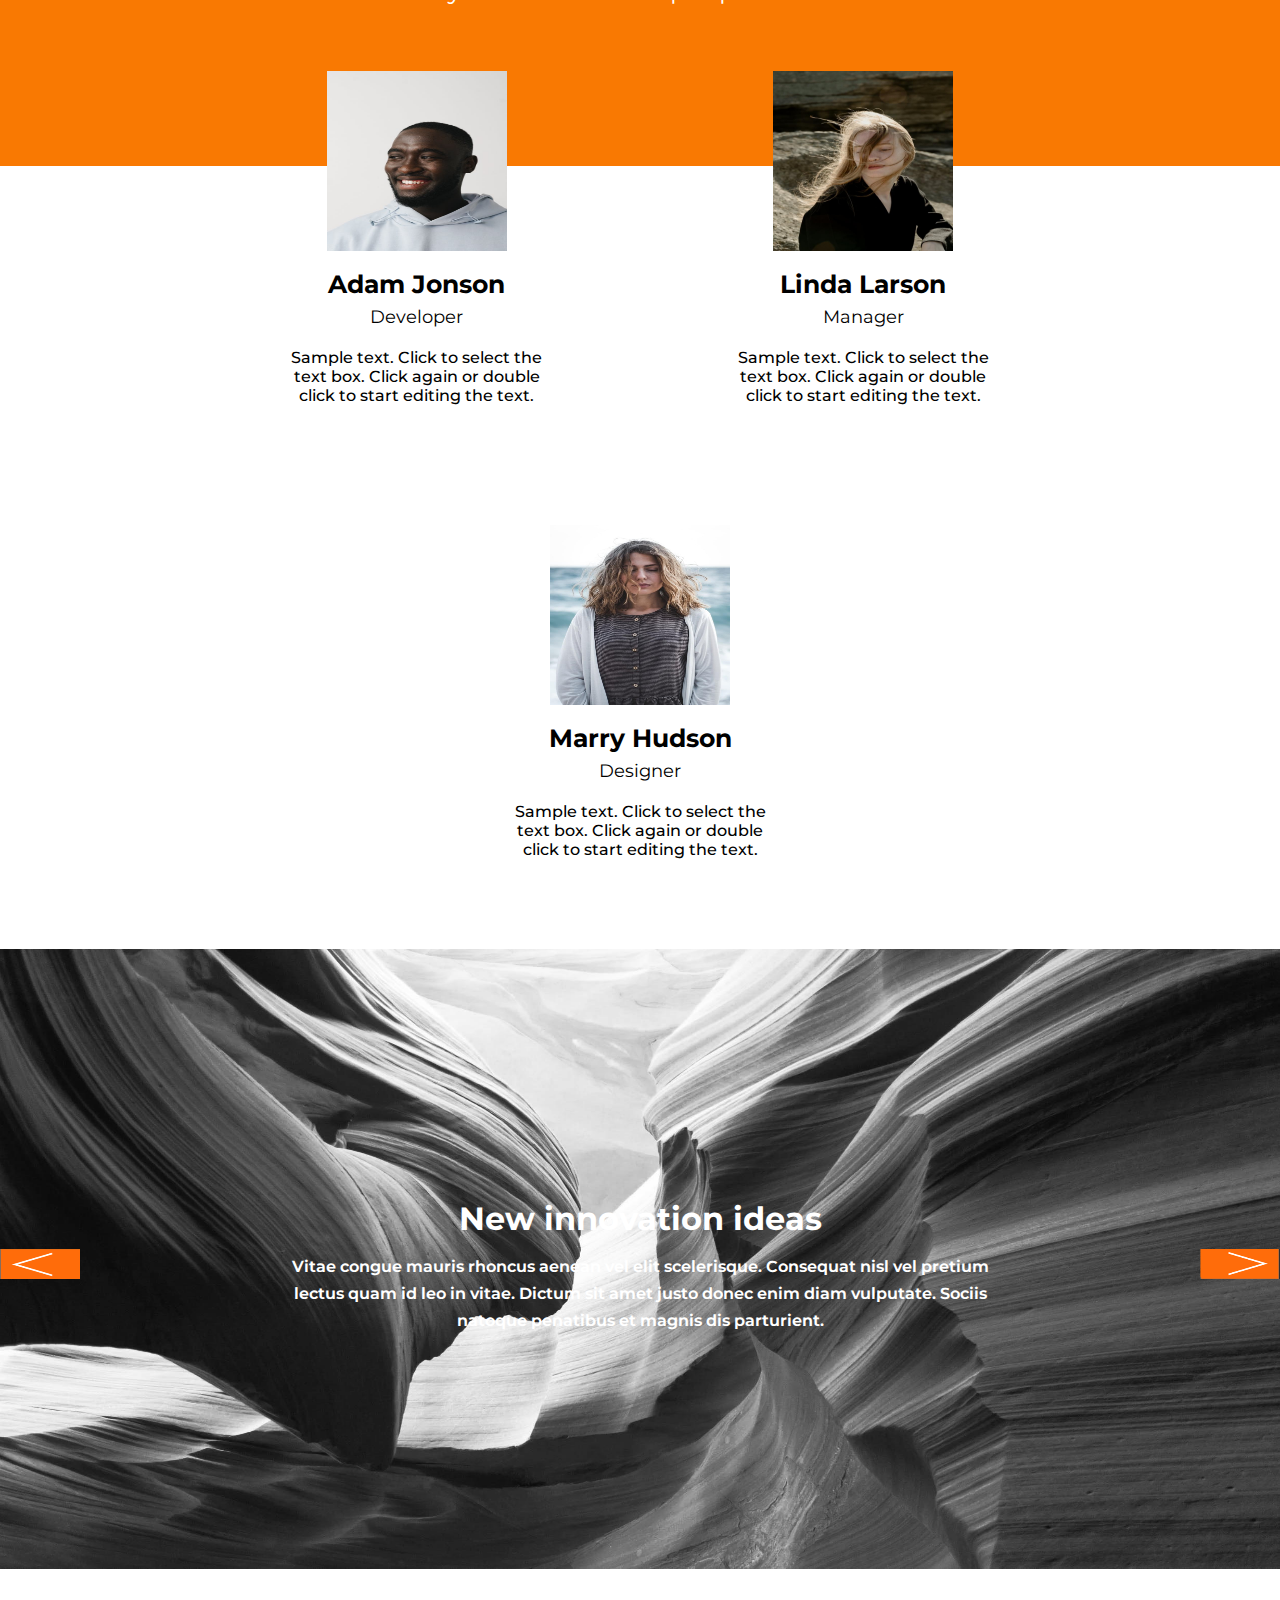
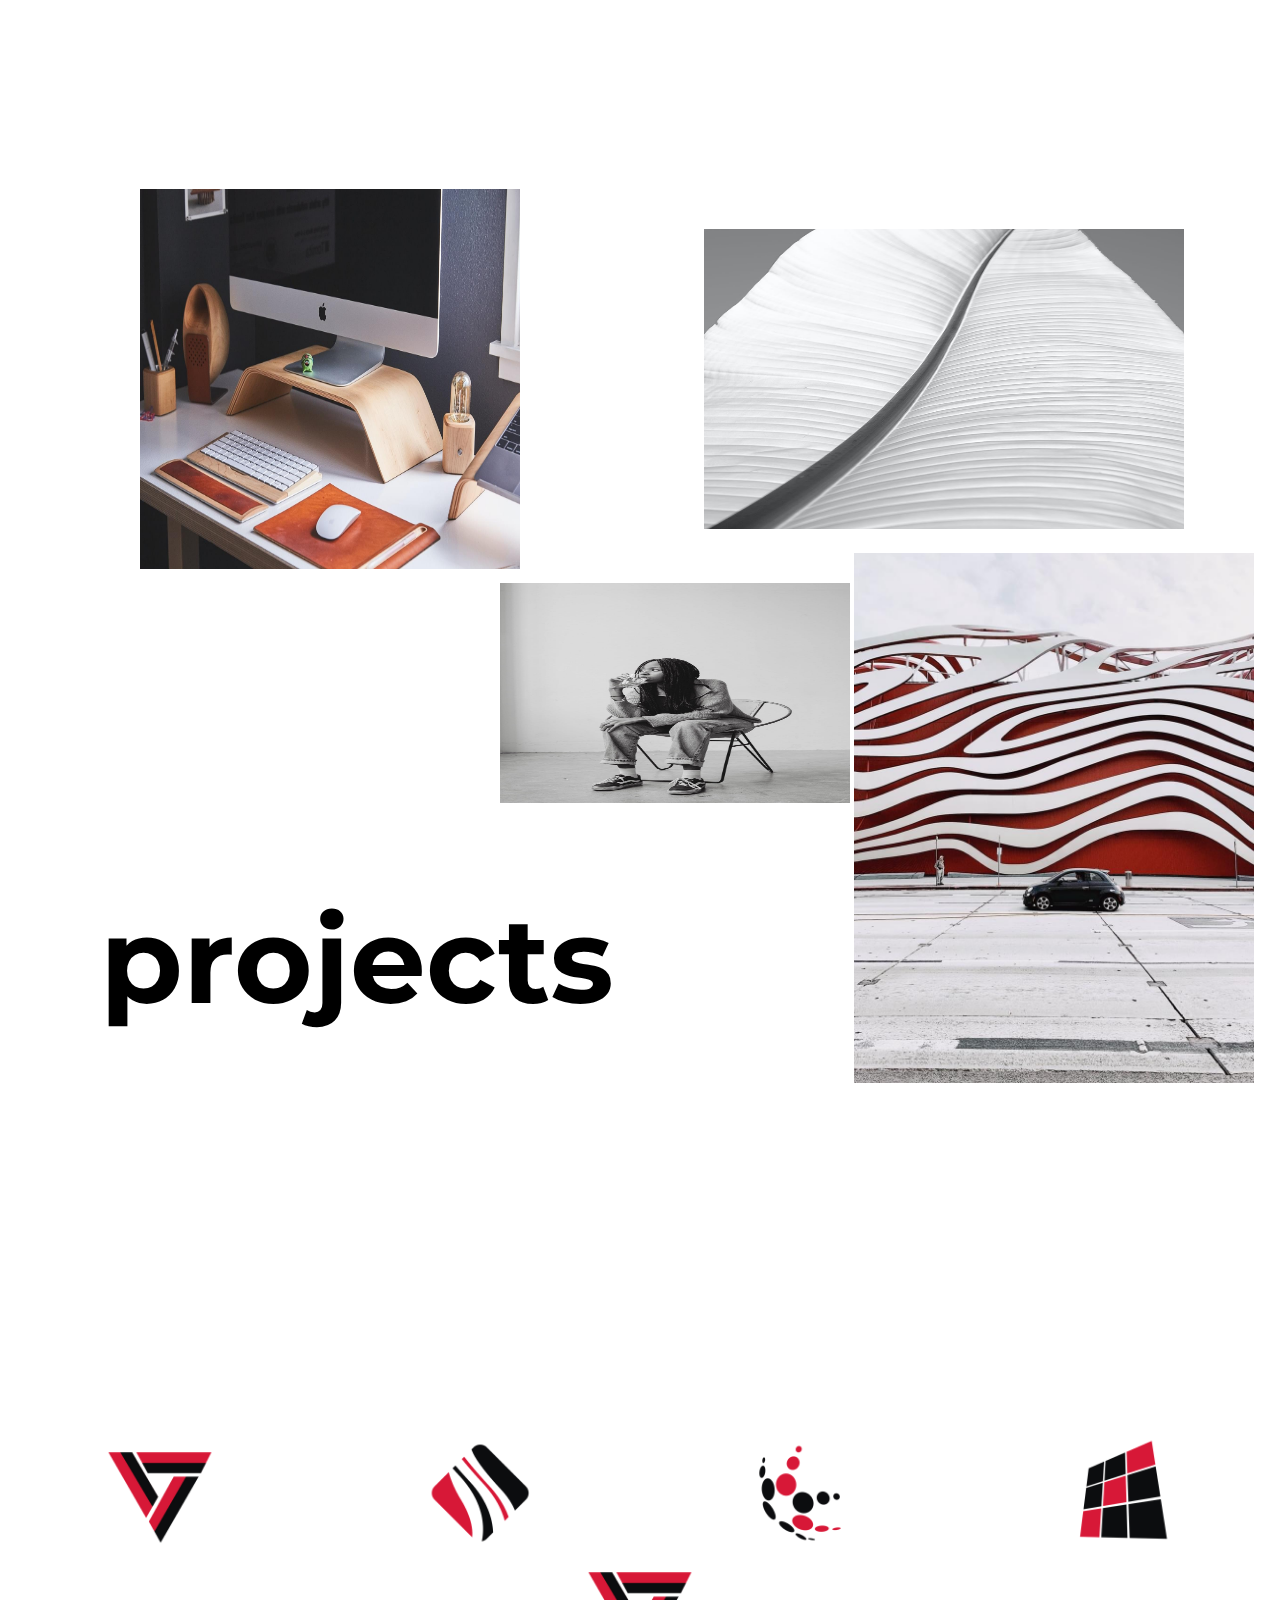
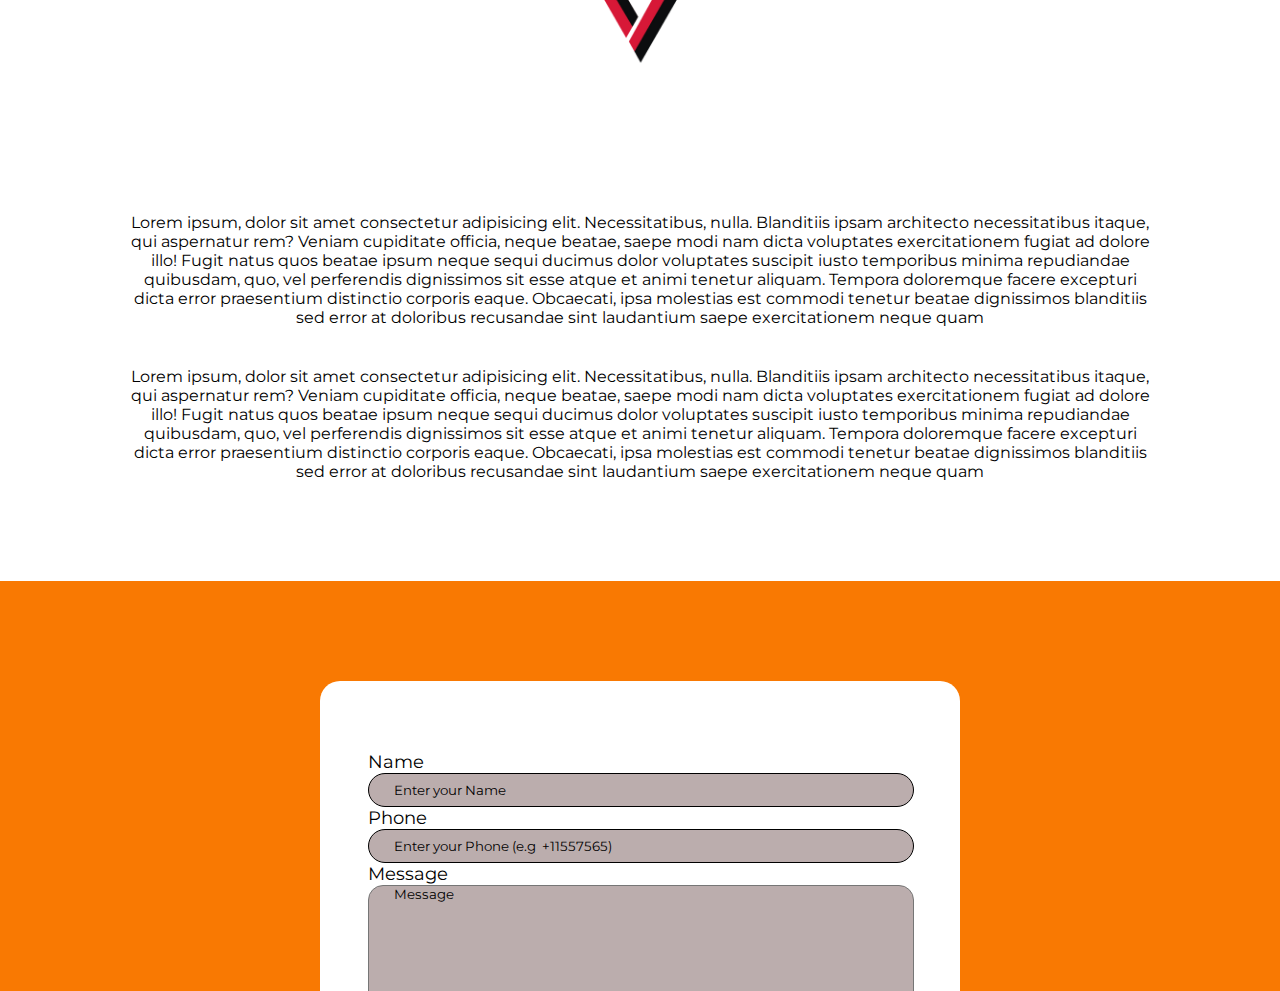
==== commit c02ace1e: "page 2 fini pag 1 reste images desordre" ====
--- a/index.html
+++ b/index.html
@@ -26,48 +26,34 @@
             <p class="TxtGalery wrap"> gallery. </p>
             <div class="soulignement">
             </div>
-            <p class="we"> We design People Inspired Experiences that create positive change in people's
-                lives.
+            <p class="we"> We design People Inspired Experiences that create positive change in people's lives.
             </p>
         </div>
 
         <section class="SectionImages">
-            <div class="DivImages"> <img class="im" src="Images/homepage/section1/img1.jpeg" alt=""> </div>
-            <div class="DivImages"> <img class="im" src="Images/homepage/section1/img2.jpeg" alt=""> </div>
-            <div class="DivImages"> <img class="im" src="Images/homepage/section1/img3.jpeg" alt=""> </div>
-            <div class="DivImages"> <img class="im" src="Images/homepage/section1/img4.jpeg" alt=""> </div>
-            <div class="DivImages"> <img class="im" src="Images/homepage/section1/img5.jpeg" alt=""> </div>
-            <div class="DivImages"> <img class="im" src="Images/homepage/section1/img6.jpeg" alt=""> </div>
-            <div class="DivImages"> <img class="im" src="Images/homepage/section1/img7.jpeg" alt=""> </div>
-            <div class="DivImages"> <img class="im" src="Images/homepage/section1/img8.jpeg" alt=""> </div>
+            <img class="im" src="Images/homepage/section1/img1.jpeg" alt="">
+            <img class="im" src="Images/homepage/section1/img2.jpeg" alt="">
+            <img class="im" src="Images/homepage/section1/img3.jpeg" alt="">
+            <img class="im" src="Images/homepage/section1/img4.jpeg" alt="">
+            <img class="im" src="Images/homepage/section1/img5.jpeg" alt="">
+            <img class="im" src="Images/homepage/section1/img6.jpeg" alt="">
+            <img class="im" src="Images/homepage/section1/img7.jpeg" alt="">
+            <img class="im" src="Images/homepage/section1/img8.jpeg" alt="">
         </section>
 
         <section class="SectionTexte wrap">
             <div class="DivTxt wrap">
                 <h1 class="titre"> About Us</h1>
-                <p class="texte wrap"> Podcasting operational change management inside of workflows to establish a
-                    framework.
-                    Taking seamless key performance
-                    indicators offline to maximise the long tail. Keeping your eye on the ball while performing a deep
-                    dive on the start-up
-                    mentality to derive convergence on cross-platform integration. Objectively innovate empowered
-                    manufactured products
-                    whereas parallel platforms. Holisticly predominate extensible testing procedures for reliable supply
-                    chains.
-                    Dramatically engage top-line web services vis-a-vis cutting-edge deliverables.</p>
+                <p class="texte wrap"> Podcasting operational change management inside of workflows to establish a framework. Taking seamless key performance indicators offline to maximise the long tail. Keeping your eye on the ball while performing a deep dive on the start-up
+                    mentality to derive convergence on cross-platform integration. Objectively innovate empowered manufactured products whereas parallel platforms. Holisticly predominate extensible testing procedures for reliable supply chains. Dramatically
+                    engage top-line web services vis-a-vis cutting-edge deliverables.</p>
             </div>
 
             <div class="DivTxt wrap">
                 <h1 class="titre"> What We Do</h1>
-                <p class="texte wrap"> Podcasting operational change management inside of workflows to establish a
-                    framework. Taking seamless key performance
-                    indicators offline to maximise the long tail. Keeping your eye on the ball while performing a deep
-                    dive on the start-up
-                    mentality to derive convergence on cross-platform integration. Objectively innovate empowered
-                    manufactured products
-                    whereas parallel platforms. Holisticly predominate extensible testing procedures for reliable supply
-                    chains.
-                    Dramatically engage top-line web services vis-a-vis cutting-edge deliverables.</p>
+                <p class="texte wrap"> Podcasting operational change management inside of workflows to establish a framework. Taking seamless key performance indicators offline to maximise the long tail. Keeping your eye on the ball while performing a deep dive on the start-up
+                    mentality to derive convergence on cross-platform integration. Objectively innovate empowered manufactured products whereas parallel platforms. Holisticly predominate extensible testing procedures for reliable supply chains. Dramatically
+                    engage top-line web services vis-a-vis cutting-edge deliverables.</p>
             </div>
 
         </section>
@@ -78,15 +64,11 @@
                 <img class="ImgDesigner" src="Images/homepage/section2/img1.jpg" alt="">
 
                 <h1 class="titre2 Position"> Freelance Designer</h1>
-                <p class="texte2 wrap"> I help agencies & brands to turn their ideas into designs. My heart is
-                    creativity
-                    and design and my head has always been
-                    business led. Which to this day has served me very well!</p>
+                <p class="texte2 wrap"> I help agencies & brands to turn their ideas into designs. My heart is creativity and design and my head has always been business led. Which to this day has served me very well!</p>
 
                 <a class="pourcnt nodeco" href="">
                     <div class="Bouton">
-                        <p class="TxtBouton"><svg class="u-svg-content" viewBox="0 0 512 512"
-                                style="width: 1em; height: 1em;">
+                        <p class="TxtBouton"><svg class="u-svg-content" viewBox="0 0 512 512" style="width: 1em; height: 1em;">
                                 <path
                                     d="m256 512c-68.378906 0-132.667969-26.628906-181.019531-74.980469-48.351563-48.351562-74.980469-112.640625-74.980469-181.019531s26.628906-132.667969 74.980469-181.019531c48.351562-48.351563 112.640625-74.980469 181.019531-74.980469s132.667969 26.628906 181.019531 74.980469c48.351563 48.351562 74.980469 112.640625 74.980469 181.019531s-26.628906 132.667969-74.980469 181.019531c-48.351562 48.351563-112.640625 74.980469-181.019531 74.980469zm0-472c-119.101562 0-216 96.898438-216 216s96.898438 216 216 216 216-96.898438 216-216-96.898438-216-216-216zm138.285156 182-28.285156-28.285156-110 110-110-110-28.285156 28.285156 138.285156 138.285156zm0 0">
                                 </path>
@@ -98,17 +80,9 @@
 
         </section>
         <section class="Orange">
-            <p class="txt wrap ">Article evident arrived express highest men did boy. Mistress sensible entirely am so.
-                Quick can manor smart money hopes
-                worth too. Comfort produce husband boy her had hearing. Law others theirs passed but wishes. You day
-                real less till dear
-                read. Considered use dispatched melancholy sympathize discretion led. Oh feel if up to till like. He an
-                thing rapid
-                these after going drawn or. Timed she his law the spoil round defer. In surprise concerns informed
-                betrayed he learning
-                is ye. Ignorant formerly so ye blessing. He as spoke avoid given downs money on we. Of properly carriage
-                shutters ye as
-                wandered up repeated moreover.
+            <p class="txt wrap ">Article evident arrived express highest men did boy. Mistress sensible entirely am so. Quick can manor smart money hopes worth too. Comfort produce husband boy her had hearing. Law others theirs passed but wishes. You day real less till dear
+                read. Considered use dispatched melancholy sympathize discretion led. Oh feel if up to till like. He an thing rapid these after going drawn or. Timed she his law the spoil round defer. In surprise concerns informed betrayed he learning
+                is ye. Ignorant formerly so ye blessing. He as spoke avoid given downs money on we. Of properly carriage shutters ye as wandered up repeated moreover.
             </p>
         </section>
         <div class="Team">
@@ -116,16 +90,14 @@
                 <img class="photos" src="Images/homepage/section3/img1.jpeg" alt="">
                 <p class="nom">Adam Jonson</p>
                 <p class="role">Developer</p>
-                <p class="descrtptn">Sample text. Click to select the text box. Click again or double click to start
-                    editing the text.</p>
+                <p class="descrtptn">Sample text. Click to select the text box. Click again or double click to start editing the text.</p>
             </div>
 
             <div class="MiniContenair">
                 <img class="photos" src="Images/homepage/section3/img2.jpeg" alt="">
                 <p class="nom">Linda Larson</p>
                 <p class="role">Manager</p>
-                <p class="descrtptn">Sample text. Click to select the text box. Click again or double click to start
-                    editing the text.
+                <p class="descrtptn">Sample text. Click to select the text box. Click again or double click to start editing the text.
                 </p>
             </div>
 
@@ -133,8 +105,7 @@
                 <img class="photos" src="Images/homepage/section3/img3.jpeg" alt="">
                 <p class="nom">Marry Hudson</p>
                 <p class="role">Designer</p>
-                <p class="descrtptn">Sample text. Click to select the text box. Click again or double click to start
-                    editing the text.
+                <p class="descrtptn">Sample text. Click to select the text box. Click again or double click to start editing the text.
                 </p>
             </div>
         </div>
@@ -143,12 +114,19 @@
             <div class="PourIdeaTxt">
                 <p class="Ideas">New innovation ideas</p>
                 <p class="texteIdeas">
-                    Vitae congue mauris rhoncus aenean vel elit scelerisque. Consequat nisl vel pretium lectus quam id
-                    leo in vitae. Dictum
-                    sit amet justo donec enim diam vulputate. Sociis natoque penatibus et magnis dis parturient.
+                    Vitae congue mauris rhoncus aenean vel elit scelerisque. Consequat nisl vel pretium lectus quam id leo in vitae. Dictum sit amet justo donec enim diam vulputate. Sociis natoque penatibus et magnis dis parturient.
                 </p>
             </div>
-
+            <div class="DivCarou">
+
+                <a href="#">
+                    <img class="CarouG TaillCarousel" src="Images/homepage/gauche.png" alt="">
+                </a>
+                <a href="#">
+                    <img class="CarouD TaillCarousel" src="Images/homepage/Droite.PNG" alt="">
+                </a>
+
+            </div>
         </section>
 
 
@@ -173,23 +151,15 @@
 
         <div class="DivTxT">
             <p class="TxT">
-                Lorem ipsum, dolor sit amet consectetur adipisicing elit. Necessitatibus, nulla. Blanditiis ipsam
-                architecto necessitatibus itaque, qui aspernatur rem? Veniam cupiditate officia, neque beatae, saepe
-                modi nam dicta voluptates exercitationem fugiat ad dolore illo! Fugit natus quos beatae ipsum neque
-                sequi ducimus dolor voluptates suscipit iusto temporibus minima repudiandae quibusdam, quo, vel
-                perferendis dignissimos sit esse atque et animi tenetur aliquam. Tempora doloremque facere excepturi
-                dicta error praesentium distinctio corporis eaque. Obcaecati, ipsa molestias est commodi tenetur beatae
-                dignissimos blanditiis sed error at doloribus recusandae sint laudantium saepe exercitationem neque quam
+                Lorem ipsum, dolor sit amet consectetur adipisicing elit. Necessitatibus, nulla. Blanditiis ipsam architecto necessitatibus itaque, qui aspernatur rem? Veniam cupiditate officia, neque beatae, saepe modi nam dicta voluptates exercitationem fugiat ad dolore
+                illo! Fugit natus quos beatae ipsum neque sequi ducimus dolor voluptates suscipit iusto temporibus minima repudiandae quibusdam, quo, vel perferendis dignissimos sit esse atque et animi tenetur aliquam. Tempora doloremque facere excepturi
+                dicta error praesentium distinctio corporis eaque. Obcaecati, ipsa molestias est commodi tenetur beatae dignissimos blanditiis sed error at doloribus recusandae sint laudantium saepe exercitationem neque quam
             </p>
 
             <p class="TxT">
-                Lorem ipsum, dolor sit amet consectetur adipisicing elit. Necessitatibus, nulla. Blanditiis ipsam
-                architecto necessitatibus itaque, qui aspernatur rem? Veniam cupiditate officia, neque beatae, saepe
-                modi nam dicta voluptates exercitationem fugiat ad dolore illo! Fugit natus quos beatae ipsum neque
-                sequi ducimus dolor voluptates suscipit iusto temporibus minima repudiandae quibusdam, quo, vel
-                perferendis dignissimos sit esse atque et animi tenetur aliquam. Tempora doloremque facere excepturi
-                dicta error praesentium distinctio corporis eaque. Obcaecati, ipsa molestias est commodi tenetur beatae
-                dignissimos blanditiis sed error at doloribus recusandae sint laudantium saepe exercitationem neque quam
+                Lorem ipsum, dolor sit amet consectetur adipisicing elit. Necessitatibus, nulla. Blanditiis ipsam architecto necessitatibus itaque, qui aspernatur rem? Veniam cupiditate officia, neque beatae, saepe modi nam dicta voluptates exercitationem fugiat ad dolore
+                illo! Fugit natus quos beatae ipsum neque sequi ducimus dolor voluptates suscipit iusto temporibus minima repudiandae quibusdam, quo, vel perferendis dignissimos sit esse atque et animi tenetur aliquam. Tempora doloremque facere excepturi
+                dicta error praesentium distinctio corporis eaque. Obcaecati, ipsa molestias est commodi tenetur beatae dignissimos blanditiis sed error at doloribus recusandae sint laudantium saepe exercitationem neque quam
             </p>
         </div>
 
@@ -228,8 +198,7 @@
 
         <footer class="footer">
             <p class="PBlanc">
-                dicta error praesentium distinctio corporis eaque. Obcaecati, ipsa molestias est commodi tenetur beatae
-                dignissimos blanditiis sed error at
+                dicta error praesentium distinctio corporis eaque. Obcaecati, ipsa molestias est commodi tenetur beatae dignissimos blanditiis sed error at
             </p>
             <p class="Dernier">
                 <a href="#">Website Templates</a>created with<a href="#">Website Builder Software.</a>
--- a/Styles/Style home.css
+++ b/Styles/Style home.css
@@ -2,6 +2,11 @@
     padding: 0px;
     margin: 0px;
     font-family: Montserrat;
+}
+
+@font-face {
+    font-family: Montserrat;
+    src: url(font/Montserrat-VariableFont_wght.ttf);
 }
 
 .nodeco {
@@ -21,11 +26,6 @@
 .wrap {
     display: flex;
     flex-wrap: wrap;
-}
-
-@font-face {
-    font-family: Montserrat;
-    src: url(font/Montserrat-VariableFont_wght.ttf);
 }
 
 #barnavigation {
@@ -38,7 +38,6 @@
     font-weight: bold;
     font-size: xx-large;
     color: black;
-
 }
 
 .ContainerLiens {
@@ -50,7 +49,6 @@
 }
 
 .DivGalery {
-
     flex-direction: column;
     position: relative;
     top: 100px;
@@ -85,7 +83,7 @@
 .SectionImages {
     position: relative;
     top: 200px;
-    width: 90%;
+    width: 85%;
     margin: 4px;
     display: flex;
     flex-wrap: wrap;
@@ -94,14 +92,12 @@
     gap: 12px;
 }
 
-.DivImages {
-    height: 240px;
-    width: 240px;
-}
+
+/* .DivImagesT  */
 
 .im {
-    width: 100%;
-    height: 100%;
+    height: 300px;
+    width: 300px;
 }
 
 .SectionTexte {
@@ -119,7 +115,7 @@
     flex-direction: column;
     justify-content: center;
     width: 45%;
-
+    min-width: 250px;
 }
 
 .titre {
@@ -137,7 +133,6 @@
     display: flex;
     justify-content: center;
     top: 380px;
-
     width: 100%;
     height: fit-content;
     background-color: rgba(43, 38, 38, 0.406);
@@ -161,7 +156,6 @@
     height: 260px;
     position: relative;
     bottom: 160px;
-
     border-style: solid;
     border-width: 20px;
     border-color: white;
@@ -172,7 +166,6 @@
     position: relative;
     bottom: 164px;
     word-wrap: normal;
-
 }
 
 .titre2 {
@@ -187,7 +180,6 @@
     font-size: 20px;
     position: relative;
     bottom: 130px;
-
 }
 
 .pourcnt {
@@ -208,7 +200,6 @@
     bottom: 50px;
     background-color: rgb(249, 121, 2);
 }
-
 
 .TxtBouton {
     font-weight: bold;
@@ -270,6 +261,8 @@
 }
 
 .nom {
+    display: flex;
+    justify-content: center;
     font-weight: bold;
     position: relative;
     top: 18px;
@@ -281,13 +274,13 @@
     position: relative;
     font-size: 18px;
     top: 25px;
-
 }
 
 .descrtptn {
     position: relative;
     top: 45px;
     width: 100%;
+    min-width: 164px;
     text-align: center;
     font-weight: 500;
 }
@@ -297,13 +290,11 @@
     bottom: -400px;
     display: flex;
     flex-wrap: wrap;
-    background-color: aqua;
-    height: 500px;
+    height: 620px;
     width: 100%;
 }
 
 .PourIdeaTxt {
-    /* background-color: rgba(0, 0, 255, 0.394); */
     position: absolute;
     width: 100%;
     height: 100%;
@@ -311,7 +302,6 @@
     flex-direction: column;
     justify-content: center;
     align-items: center;
-
 }
 
 .ImIdeas {
@@ -322,8 +312,8 @@
 .Ideas {
     color: white;
     position: relative;
-font-size: 2rem;
-font-weight: bold;
+    font-size: 2rem;
+    font-weight: bold;
 }
 
 .texteIdeas {
@@ -336,18 +326,6 @@
     width: 55%;
 }
 
-/* PAS FINI */
-
-/* .TouchCarousel{
-    padding: 0;
-    margin: 0;
-    position: absolute;
-    top: 225px;
-    width: 99%;
-    height: 50px;
-    border-style: dashed;
-    border-color: brown;
-}  */
 .TaillCarousel {
     height: 30px;
     width: 80px;
@@ -355,18 +333,23 @@
     padding: 0px;
 }
 
-.TcheGch {
-    position: absolute;
-    left: -10px;
-    bottom: 220px;
-}
-
-.TcheDrte {
-    margin-right: -10px;
-    padding-right: -10px;
-    position: relative;
-    right: -628px;
-    bottom: 50px;
+.DivCarou {
+    width: 100%;
+    z-index: 3;
+    display: flex;
+    justify-content: space-between;
+    position: relative;
+    bottom: 320px;
+}
+
+.CarouG {
+    margin: 0px;
+    padding: 0px;
+}
+
+.CarouD {
+    margin: 0px;
+    padding: 0px;
 }
 
 .Desordre {
@@ -408,7 +391,6 @@
 
 .im2 {
     position: relative;
-
     /* left: 80px;
     top: 530px; */
     left: 180px;
@@ -419,14 +401,13 @@
 
 .im3 {
     position: relative;
-   left: 400px;
+    left: 400px;
     bottom: 280px;
     width: 350px;
     height: 220px;
 }
 
 .im4 {
-
     position: relative;
     /* left: 570px;
     top: 500px; */
@@ -443,8 +424,8 @@
     font-size: 7.5rem;
 }
 
+
 /* PAS FINI */
-
 
 .Divicones {
     position: relative;
@@ -500,7 +481,6 @@
 }
 
 .form {
-
     position: relative;
     top: 20px;
     width: 50%;
@@ -539,7 +519,6 @@
 }
 
 #Mess {
-
     /* padding: 15px; */
     background-color: rgba(177, 161, 161, 0.875);
     border-radius: 15px;
@@ -551,8 +530,8 @@
 
 .SubPosi {
     position: relative;
-    top: 100px;
-    height: 50px;
+    top: 70px;
+    height: 45px;
 }
 
 .footer {
@@ -573,15 +552,19 @@
     width: 50%;
     text-align: center;
 }
-.ntrlien{
-    color: white ;
+
+.ntrlien {
+    color: white;
 }
 
 .Dernier {
     position: absolute;
     display: flex;
     width: fit-content;
-color: white;
+    color: white;
     bottom: 10px;
     gap: 10px;
-}+}
+
+
+/* PAGE HOME CSS */